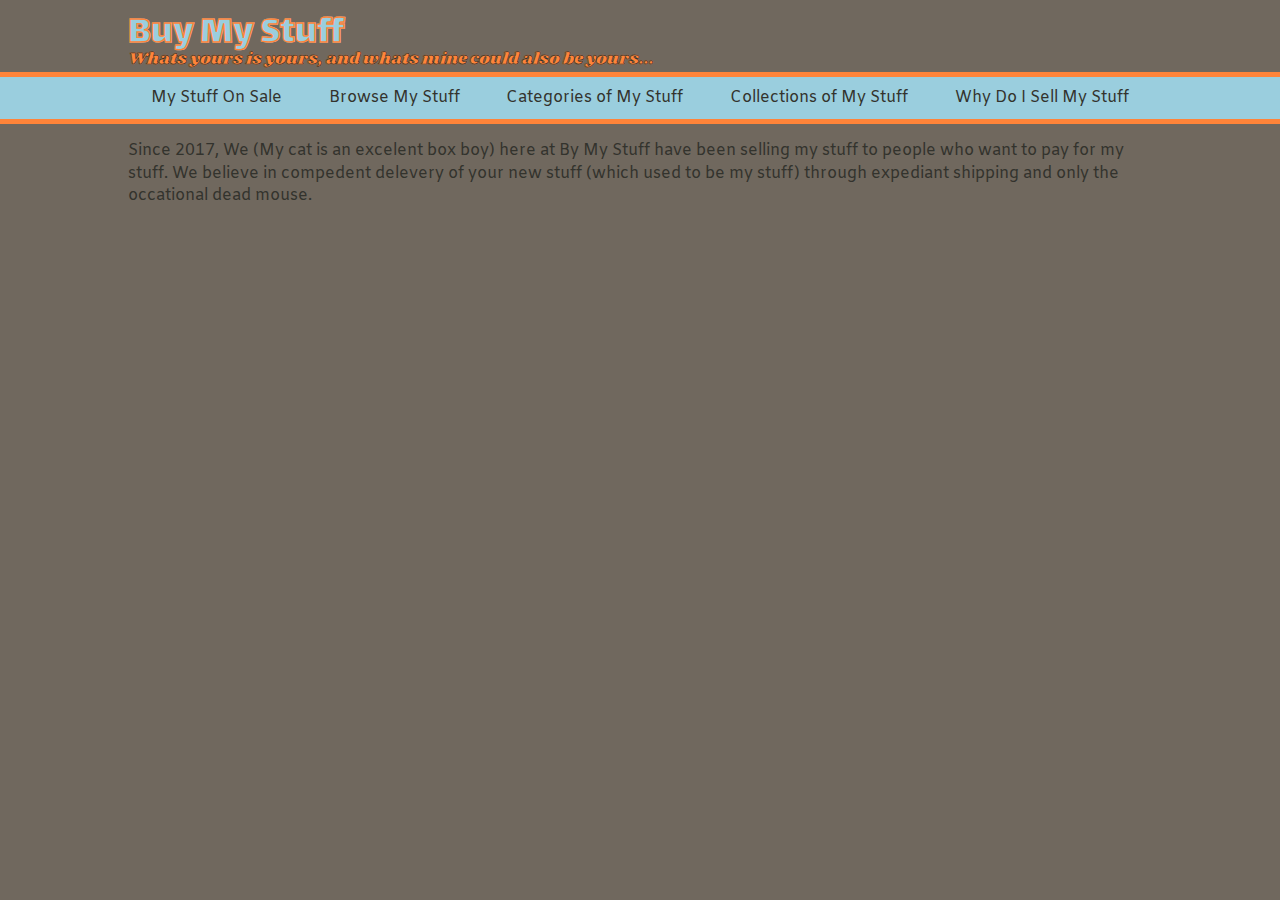
==== index.html @ edc21d62 "working on the color scheme of the page" ====
<!doctype html>
<html class="no-js" lang="">
    <head>
        <meta charset="utf-8">
        <meta http-equiv="x-ua-compatible" content="ie=edge">
        <title>ByMyStuff</title>
        <meta name="description" content="Customerized discription of what this site is about, this is the first run.">
        <meta name="viewport" content="width=device-width, initial-scale=1">

        <link rel="apple-touch-icon" href="apple-touch-icon.png">
        <link rel="shortcut icon" href="favicon.ico" type="image/x-icon">

        <link rel="stylesheet" href="css/normalize.css">
        <link rel="stylesheet" href="css/main.css">
        <script src="js/vendor/modernizr-2.8.3.min.js"></script>
        <link href="https://fonts.googleapis.com/css?family=Amiko|Lalezar|Shrikhand" rel="stylesheet">
    </head>
    <body>
        <!--[if lte IE 9]>
            <p class="browserupgrade">You are using an <strong>outdated</strong> browser. Please <a href="http://browsehappy.com/">upgrade your browser</a> to improve your experience and security.</p>
        <![endif]-->

        <!-- Add your site or application content here -->
        <header>
          <h1><a href="#" >Buy My Stuff</a></h1>
          <h2>Whats yours is yours, and whats mine could also be yours...</h2>
        </header>
        <nav>
          <ul class="primenavbar">
            <li><a href="#">My Stuff On Sale</a></li>
            <li><a href="#">Browse My Stuff</a></li>
            <li><a href="#">Categories of My Stuff</a></li>
            <li><a href="#">Collections of My Stuff</a></li>
            <li><a href="#">Why Do I Sell My Stuff</a></li>
          </ul>
        </nav>
        <section>
          <!-- <h2>Whats yours is yours, and whats mine could also be yours...</h2> -->
          <p> Since 2017, We (My cat is an excelent box boy) here at By My Stuff have been selling my stuff to people who want to pay for my stuff. We believe in compedent delevery of your new stuff (which used to be my stuff) through expediant shipping and only the occational dead mouse.
          </p>
        </section>





        <script src="https://code.jquery.com/jquery-3.1.1.min.js" integrity="sha256-hVVnYaiADRTO2PzUGmuLJr8BLUSjGIZsDYGmIJLv2b8=" crossorigin="anonymous"></script>
        <script>window.jQuery || document.write('<script src="js/vendor/jquery-3.1.1.min.js"><\/script>')</script>
        <script src="js/plugins.js"></script>
        <script src="js/main.js"></script>

        <!-- Google Analytics: change UA-XXXXX-Y to be your site's ID. -->
        <script>
            window.ga=function(){ga.q.push(arguments)};ga.q=[];ga.l=+new Date;
            ga('create','UA-XXXXX-Y','auto');ga('send','pageview')
        </script>
        <script src="https://www.google-analytics.com/analytics.js" async defer></script>
    </body>
</html>
---- css/main.css ----
/*! normalize.css v5.0.0 | MIT License | github.com/necolas/normalize.css */
/**
 * 1. Change the default font family in all browsers (opinionated).
 * 2. Correct the line height in all browsers.
 * 3. Prevent adjustments of font size after orientation changes in
 *    IE on Windows Phone and in iOS.
 */
/* Document
   ========================================================================== */
html {
  font-family: sans-serif;
  /* 1 */
  line-height: 1.15;
  /* 2 */
  -ms-text-size-adjust: 100%;
  /* 3 */
  -webkit-text-size-adjust: 100%;
  /* 3 */
}

/* Sections
   ========================================================================== */
/**
 * Remove the margin in all browsers (opinionated).
 */
body {
  margin: 0;
}

/**
 * Add the correct display in IE 9-.
 */
article,
aside,
footer,
header,
nav,
section {
  display: block;
}

/**
 * Correct the font size and margin on `h1` elements within `section` and
 * `article` contexts in Chrome, Firefox, and Safari.
 */
h1 {
  font-size: 2em;
  margin: 0.67em 0;
}

/* Grouping content
   ========================================================================== */
/**
 * Add the correct display in IE 9-.
 * 1. Add the correct display in IE.
 */
figcaption,
figure,
main {
  /* 1 */
  display: block;
}

/**
 * Add the correct margin in IE 8.
 */
figure {
  margin: 1em 40px;
}

/**
 * 1. Add the correct box sizing in Firefox.
 * 2. Show the overflow in Edge and IE.
 */
hr {
  box-sizing: content-box;
  /* 1 */
  height: 0;
  /* 1 */
  overflow: visible;
  /* 2 */
}

/**
 * 1. Correct the inheritance and scaling of font size in all browsers.
 * 2. Correct the odd `em` font sizing in all browsers.
 */
pre {
  font-family: monospace, monospace;
  /* 1 */
  font-size: 1em;
  /* 2 */
}

/* Text-level semantics
   ========================================================================== */
/**
 * 1. Remove the gray background on active links in IE 10.
 * 2. Remove gaps in links underline in iOS 8+ and Safari 8+.
 */
a {
  background-color: transparent;
  /* 1 */
  -webkit-text-decoration-skip: objects;
  /* 2 */
}

/**
 * Remove the outline on focused links when they are also active or hovered
 * in all browsers (opinionated).
 */
a:active,
a:hover {
  outline-width: 0;
}

/**
 * 1. Remove the bottom border in Firefox 39-.
 * 2. Add the correct text decoration in Chrome, Edge, IE, Opera, and Safari.
 */
abbr[title] {
  border-bottom: none;
  /* 1 */
  text-decoration: underline;
  /* 2 */
  text-decoration: underline dotted;
  /* 2 */
}

/**
 * Prevent the duplicate application of `bolder` by the next rule in Safari 6.
 */
b,
strong {
  font-weight: inherit;
}

/**
 * Add the correct font weight in Chrome, Edge, and Safari.
 */
b,
strong {
  font-weight: bolder;
}

/**
 * 1. Correct the inheritance and scaling of font size in all browsers.
 * 2. Correct the odd `em` font sizing in all browsers.
 */
code,
kbd,
samp {
  font-family: monospace, monospace;
  /* 1 */
  font-size: 1em;
  /* 2 */
}

/**
 * Add the correct font style in Android 4.3-.
 */
dfn {
  font-style: italic;
}

/**
 * Add the correct background and color in IE 9-.
 */
mark {
  background-color: #ff0;
  color: #000;
}

/**
 * Add the correct font size in all browsers.
 */
small {
  font-size: 80%;
}

/**
 * Prevent `sub` and `sup` elements from affecting the line height in
 * all browsers.
 */
sub,
sup {
  font-size: 75%;
  line-height: 0;
  position: relative;
  vertical-align: baseline;
}

sub {
  bottom: -0.25em;
}

sup {
  top: -0.5em;
}

/* Embedded content
   ========================================================================== */
/**
 * Add the correct display in IE 9-.
 */
audio,
video {
  display: inline-block;
}

/**
 * Add the correct display in iOS 4-7.
 */
audio:not([controls]) {
  display: none;
  height: 0;
}

/**
 * Remove the border on images inside links in IE 10-.
 */
img {
  border-style: none;
}

/**
 * Hide the overflow in IE.
 */
svg:not(:root) {
  overflow: hidden;
}

/* Forms
   ========================================================================== */
/**
 * 1. Change the font styles in all browsers (opinionated).
 * 2. Remove the margin in Firefox and Safari.
 */
button,
input,
optgroup,
select,
textarea {
  font-family: sans-serif;
  /* 1 */
  font-size: 100%;
  /* 1 */
  line-height: 1.15;
  /* 1 */
  margin: 0;
  /* 2 */
}

/**
 * Show the overflow in IE.
 * 1. Show the overflow in Edge.
 */
button,
input {
  /* 1 */
  overflow: visible;
}

/**
 * Remove the inheritance of text transform in Edge, Firefox, and IE.
 * 1. Remove the inheritance of text transform in Firefox.
 */
button,
select {
  /* 1 */
  text-transform: none;
}

/**
 * 1. Prevent a WebKit bug where (2) destroys native `audio` and `video`
 *    controls in Android 4.
 * 2. Correct the inability to style clickable types in iOS and Safari.
 */
button,
html [type="button"],
[type="reset"],
[type="submit"] {
  -webkit-appearance: button;
  /* 2 */
}

/**
 * Remove the inner border and padding in Firefox.
 */
button::-moz-focus-inner,
[type="button"]::-moz-focus-inner,
[type="reset"]::-moz-focus-inner,
[type="submit"]::-moz-focus-inner {
  border-style: none;
  padding: 0;
}

/**
 * Restore the focus styles unset by the previous rule.
 */
button:-moz-focusring,
[type="button"]:-moz-focusring,
[type="reset"]:-moz-focusring,
[type="submit"]:-moz-focusring {
  outline: 1px dotted ButtonText;
}

/**
 * Change the border, margin, and padding in all browsers (opinionated).
 */
fieldset {
  border: 1px solid #c0c0c0;
  margin: 0 2px;
  padding: 0.35em 0.625em 0.75em;
}

/**
 * 1. Correct the text wrapping in Edge and IE.
 * 2. Correct the color inheritance from `fieldset` elements in IE.
 * 3. Remove the padding so developers are not caught out when they zero out
 *    `fieldset` elements in all browsers.
 */
legend {
  box-sizing: border-box;
  /* 1 */
  color: inherit;
  /* 2 */
  display: table;
  /* 1 */
  max-width: 100%;
  /* 1 */
  padding: 0;
  /* 3 */
  white-space: normal;
  /* 1 */
}

/**
 * 1. Add the correct display in IE 9-.
 * 2. Add the correct vertical alignment in Chrome, Firefox, and Opera.
 */
progress {
  display: inline-block;
  /* 1 */
  vertical-align: baseline;
  /* 2 */
}

/**
 * Remove the default vertical scrollbar in IE.
 */
textarea {
  overflow: auto;
}

/**
 * 1. Add the correct box sizing in IE 10-.
 * 2. Remove the padding in IE 10-.
 */
[type="checkbox"],
[type="radio"] {
  box-sizing: border-box;
  /* 1 */
  padding: 0;
  /* 2 */
}

/**
 * Correct the cursor style of increment and decrement buttons in Chrome.
 */
[type="number"]::-webkit-inner-spin-button,
[type="number"]::-webkit-outer-spin-button {
  height: auto;
}

/**
 * 1. Correct the odd appearance in Chrome and Safari.
 * 2. Correct the outline style in Safari.
 */
[type="search"] {
  -webkit-appearance: textfield;
  /* 1 */
  outline-offset: -2px;
  /* 2 */
}

/**
 * Remove the inner padding and cancel buttons in Chrome and Safari on macOS.
 */
[type="search"]::-webkit-search-cancel-button,
[type="search"]::-webkit-search-decoration {
  -webkit-appearance: none;
}

/**
 * 1. Correct the inability to style clickable types in iOS and Safari.
 * 2. Change font properties to `inherit` in Safari.
 */
::-webkit-file-upload-button {
  -webkit-appearance: button;
  /* 1 */
  font: inherit;
  /* 2 */
}

/* Interactive
   ========================================================================== */
/*
 * Add the correct display in IE 9-.
 * 1. Add the correct display in Edge, IE, and Firefox.
 */
details,
menu {
  display: block;
}

/*
 * Add the correct display in all browsers.
 */
summary {
  display: list-item;
}

/* Scripting
   ========================================================================== */
/**
 * Add the correct display in IE 9-.
 */
canvas {
  display: inline-block;
}

/**
 * Add the correct display in IE.
 */
template {
  display: none;
}

/* Hidden
   ========================================================================== */
/**
 * Add the correct display in IE 10-.
 */
[hidden] {
  display: none;
}

/*! HTML5 Boilerplate v5.3.0 | MIT License | https://html5boilerplate.com/ */
/*
 * What follows is the result of much research on cross-browser styling.
 * Credit left inline and big thanks to Nicolas Gallagher, Jonathan Neal,
 * Kroc Camen, and the H5BP dev community and team.
 */
/* ==========================================================================
   Base styles: opinionated defaults
   ========================================================================== */
html {
  color: #222;
  font-size: 1em;
  line-height: 1.4;
}

/*
 * Remove text-shadow in selection highlight:
 * https://twitter.com/miketaylr/status/12228805301
 *
 * These selection rule sets have to be separate.
 * Customize the background color to match your design.
 */
::-moz-selection {
  background: #b3d4fc;
  text-shadow: none;
}

::selection {
  background: #b3d4fc;
  text-shadow: none;
}

/*
 * A better looking default horizontal rule
 */
hr {
  display: block;
  height: 1px;
  border: 0;
  border-top: 1px solid #ccc;
  margin: 1em 0;
  padding: 0;
}

/*
 * Remove the gap between audio, canvas, iframes,
 * images, videos and the bottom of their containers:
 * https://github.com/h5bp/html5-boilerplate/issues/440
 */
audio,
canvas,
iframe,
img,
svg,
video {
  vertical-align: middle;
}

/*
 * Remove default fieldset styles.
 */
fieldset {
  border: 0;
  margin: 0;
  padding: 0;
}

/*
 * Allow only vertical resizing of textareas.
 */
textarea {
  resize: vertical;
}

/* ==========================================================================
   Browser Upgrade Prompt
   ========================================================================== */
.browserupgrade {
  margin: 0.2em 0;
  background: #ccc;
  color: #000;
  padding: 0.2em 0;
}

body {
  background-color: #70685e;
  color: #33332d;
}

section {
  margin-left: 10%;
  width: 80%;
}

body {
  font-family: "Amiko", sans-serif;
}

a {
  text-decoration: none;
  color: #33332d;
}

ul li {
  list-style: none;
  padding: 5px;
}

.primenavbar {
  display: inline-flex;
  justify-content: space-around;
  padding: 5px;
  width: 80%;
  background-color: #9acede;
  padding-left: 10%;
  padding-right: 10%;
  margin-top: 5px;
  margin-bottom: 5px;
}

nav {
  background-color: #ff8439;
}

h1 {
  font-family: "Lalezar", cursive;
  margin: 0;
  margin-top: 7px;
  font-size: 2.5em;
}

h1 a {
  color: #9acede;
  -webkit-text-fill-color: #9acede;
  -webkit-text-stroke-width: .15px;
  -webkit-text-stroke-color: #ff8439;
}

header {
  margin-left: 10%;
  color: #9acede;
  height: 65px;
}

h2 {
  font-family: "Shrikhand", cursive;
  font-size: 1.05em;
  color: #ff6100;
  -webkit-text-fill-color: #ff8439;
  -webkit-text-stroke-width: .05px;
  -webkit-text-stroke-color: #33332d;
  margin: 0;
  position: relative;
  bottom: 15px;
}

/*
 * Hide visually and from screen readers
 */
.hidden {
  display: none !important;
}

/*
 * Hide only visually, but have it available for screen readers:
 * https://snook.ca/archives/html_and_css/hiding-content-for-accessibility
 *
 * 1. For long content, line feeds are not interpreted as spaces and small width
 *    causes content to wrap 1 word per line:
 *    https://medium.com/@jessebeach/beware-smushed-off-screen-accessible-text-5952a4c2cbfe
 */
.visuallyhidden {
  border: 0;
  clip: rect(0 0 0 0);
  height: 1px;
  margin: -1px;
  overflow: hidden;
  padding: 0;
  position: absolute;
  width: 1px;
  white-space: nowrap;
  /* 1 */
}

/*
 * Extends the .visuallyhidden class to allow the element
 * to be focusable when navigated to via the keyboard:
 * https://www.drupal.org/node/897638
 */
.visuallyhidden.focusable:active,
.visuallyhidden.focusable:focus {
  clip: auto;
  height: auto;
  margin: 0;
  overflow: visible;
  position: static;
  width: auto;
  white-space: inherit;
}

/*
 * Hide visually and from screen readers, but maintain layout
 */
.invisible {
  visibility: hidden;
}

/*
 * Clearfix: contain floats
 *
 * For modern browsers
 * 1. The space content is one way to avoid an Opera bug when the
 *    `contenteditable` attribute is included anywhere else in the document.
 *    Otherwise it causes space to appear at the top and bottom of elements
 *    that receive the `clearfix` class.
 * 2. The use of `table` rather than `block` is only necessary if using
 *    `:before` to contain the top-margins of child elements.
 */
.clearfix:before,
.clearfix:after {
  content: " ";
  /* 1 */
  display: table;
  /* 2 */
}

.clearfix:after {
  clear: both;
}

/* ==========================================================================
   EXAMPLE Media Queries for Responsive Design.
   These examples override the primary ('mobile first') styles.
   Modify as content requires.
   ========================================================================== */
@media only screen and (min-width: 35em) {
  /* Style adjustments for viewports that meet the condition */
}
@media print, (-webkit-min-device-pixel-ratio: 1.25), (min-resolution: 1.25dppx), (min-resolution: 120dpi) {
  /* Style adjustments for high resolution devices */
}
/* ==========================================================================
   Print styles.
   Inlined to avoid the additional HTTP request:
   http://www.phpied.com/delay-loading-your-print-css/
   ========================================================================== */
@media print {
  *,
  *:before,
  *:after,
  p:first-letter,
  div:first-letter,
  blockquote:first-letter,
  li:first-letter,
  p:first-line,
  div:first-line,
  blockquote:first-line,
  li:first-line {
    background: transparent !important;
    color: #000 !important;
    /* Black prints faster:
       http://www.sanbeiji.com/archives/953 */
    box-shadow: none !important;
    text-shadow: none !important;
  }

  a,
  a:visited {
    text-decoration: underline;
  }

  a[href]:after {
    content: " (" attr(href) ")";
  }

  abbr[title]:after {
    content: " (" attr(title) ")";
  }

  /*
   * Don't show links that are fragment identifiers,
   * or use the `javascript:` pseudo protocol
   */
  a[href^="#"]:after,
  a[href^="javascript:"]:after {
    content: "";
  }

  pre {
    white-space: pre-wrap !important;
  }

  pre,
  blockquote {
    border: 1px solid #999;
    page-break-inside: avoid;
  }

  /*
   * Printing Tables:
   * http://css-discuss.incutio.com/wiki/Printing_Tables
   */
  thead {
    display: table-header-group;
  }

  tr,
  img {
    page-break-inside: avoid;
  }

  p,
  h2,
  h3 {
    orphans: 3;
    widows: 3;
  }

  h2,
  h3 {
    page-break-after: avoid;
  }
}
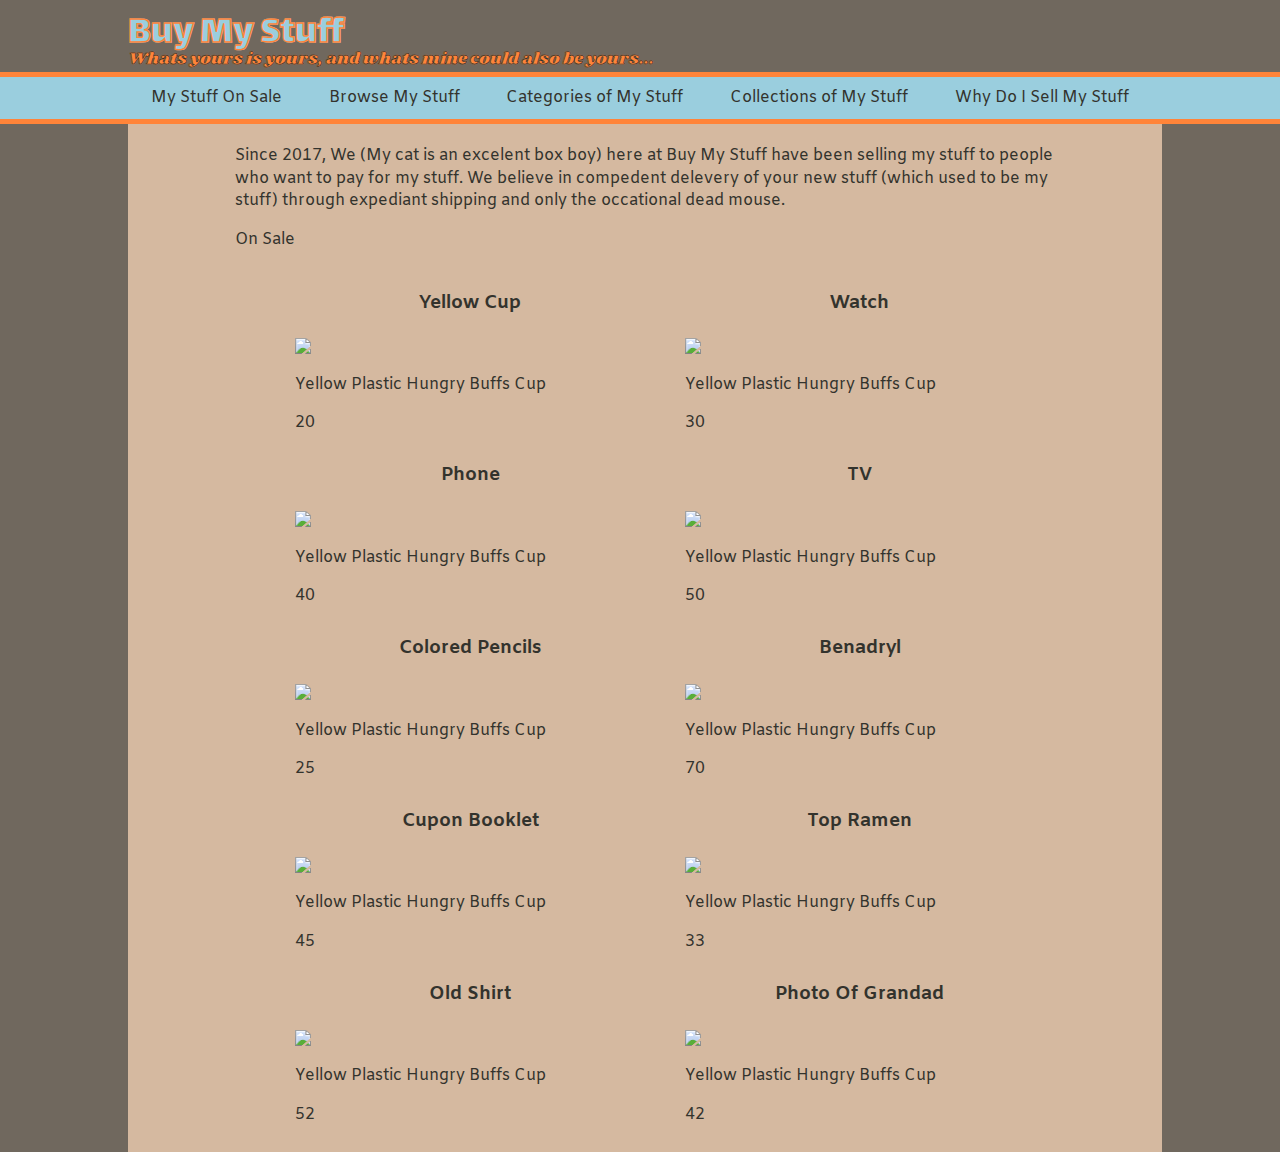
==== commit fdfc79c0: "working on making main page java adaptable" ====
--- a/index.html
+++ b/index.html
@@ -14,13 +14,16 @@
         <link rel="stylesheet" href="css/main.css">
         <script src="js/vendor/modernizr-2.8.3.min.js"></script>
         <link href="https://fonts.googleapis.com/css?family=Amiko|Lalezar|Shrikhand" rel="stylesheet">
+
     </head>
     <body>
+              <script type="text/javascript" src="js/main.js">  </script>
         <!--[if lte IE 9]>
             <p class="browserupgrade">You are using an <strong>outdated</strong> browser. Please <a href="http://browsehappy.com/">upgrade your browser</a> to improve your experience and security.</p>
         <![endif]-->
 
         <!-- Add your site or application content here -->
+
         <header>
           <h1><a href="#" >Buy My Stuff</a></h1>
           <h2>Whats yours is yours, and whats mine could also be yours...</h2>
@@ -34,13 +37,65 @@
             <li><a href="#">Why Do I Sell My Stuff</a></li>
           </ul>
         </nav>
-        <section>
+        <main>
+        <section class="intro">
           <!-- <h2>Whats yours is yours, and whats mine could also be yours...</h2> -->
-          <p> Since 2017, We (My cat is an excelent box boy) here at By My Stuff have been selling my stuff to people who want to pay for my stuff. We believe in compedent delevery of your new stuff (which used to be my stuff) through expediant shipping and only the occational dead mouse.
+          <p> Since 2017, We (My cat is an excelent box boy) here at Buy My Stuff have been selling my stuff to people who want to pay for my stuff. We believe in compedent delevery of your new stuff (which used to be my stuff) through expediant shipping and only the occational dead mouse.
           </p>
+        </section>
+        <section class="storeitems">
+          <div class="listhead">
+            On Sale
+          </div>
+          <div>
+            <ul class="shoppinglist">
+              <li class="storeitem"><h3 id="title1"> 1</h3><img id="image1" src="http://fakeimg.pl/350x300/">
+              <p id="discription1">Yellow Plastic Hungry Buffs Cup </p>
+              <div id='price1'> </div>
+              </li>
+              <li class="storeitem"><h3 id="title2"> 2</h3><img id="image2" src="http://fakeimg.pl/350x300/">
+              <p id="discription2">Yellow Plastic Hungry Buffs Cup </p>
+              <div id='price2'> </div>
+              </li>
+              <li class="storeitem"><h3 id="title3"> 3</h3><img id="image3" src="http://fakeimg.pl/350x300/">
+              <p id="discription3">Yellow Plastic Hungry Buffs Cup </p>
+              <div id='price3'> </div>
+              </li>
+              <li class="storeitem"><h3 id="title4"> 4</h3><img id="image4" src="http://fakeimg.pl/350x300/">
+              <p id="discription4">Yellow Plastic Hungry Buffs Cup </p>
+              <div id='price4'> </div>
+              </li>
+              <li class="storeitem"><h3 id="title5"> 5</h3><img id="image5" src="http://fakeimg.pl/350x300/">
+              <p id="discription5">Yellow Plastic Hungry Buffs Cup </p>
+              <div id='price5'> </div>
+              </li>
+              <li class="storeitem"><h3 id="title6"> 6</h3><img id="image6" src="http://fakeimg.pl/350x300/">
+              <p id="discription6">Yellow Plastic Hungry Buffs Cup </p>
+              <div id='price6'> </div>
+              </li>
+              <li class="storeitem"><h3 id="title7"> 7</h3><img id="image7" src="http://fakeimg.pl/350x300/">
+              <p id="discription7">Yellow Plastic Hungry Buffs Cup </p>
+              <div id='price7'> </div>
+              </li>
+              <li class="storeitem"><h3 id="title8"> 8</h3><img id="image8" src="http://fakeimg.pl/350x300/">
+              <p id="discription8">Yellow Plastic Hungry Buffs Cup </p>
+              <div id='price8'> </div>
+              </li>
+              <li class="storeitem"><h3 id="title9"> 9</h3><img id="image9" src="http://fakeimg.pl/350x300/">
+              <p id="discription9">Yellow Plastic Hungry Buffs Cup </p>
+              <div id='price9'> </div>
+              </li>
+              <li class="storeitem"><h3 id="title10"> 10</h3><img id="image10" src="http://fakeimg.pl/350x300/">
+              <p id="discription10">Yellow Plastic Hungry Buffs Cup </p>
+              <div id='price10'> </div>
+              </li>
+            </ul>
+          </div>
         </section>
 
 
+
+        </main>
 
 
 
--- a/css/main.css
+++ b/css/main.css
@@ -542,6 +542,13 @@
 
 body {
   font-family: "Amiko", sans-serif;
+}
+
+main {
+  background-color: #d5b9a0;
+  width: 80%;
+  margin-left: 10%;
+  padding: 5px;
 }
 
 a {
@@ -602,6 +609,27 @@
   bottom: 15px;
 }
 
+.storeitem {
+  width: 350px;
+  margin-left: 5px;
+  margin-right: 5px;
+}
+
+.shoppinglist {
+  display: flex;
+  flex-flow: row wrap;
+  justify-content: space-around;
+}
+
+h3 {
+  text-align: center;
+}
+
+@media (max-width: 500px) {
+  .storeitem {
+    width: 150px;
+  }
+}
 /*
  * Hide visually and from screen readers
  */
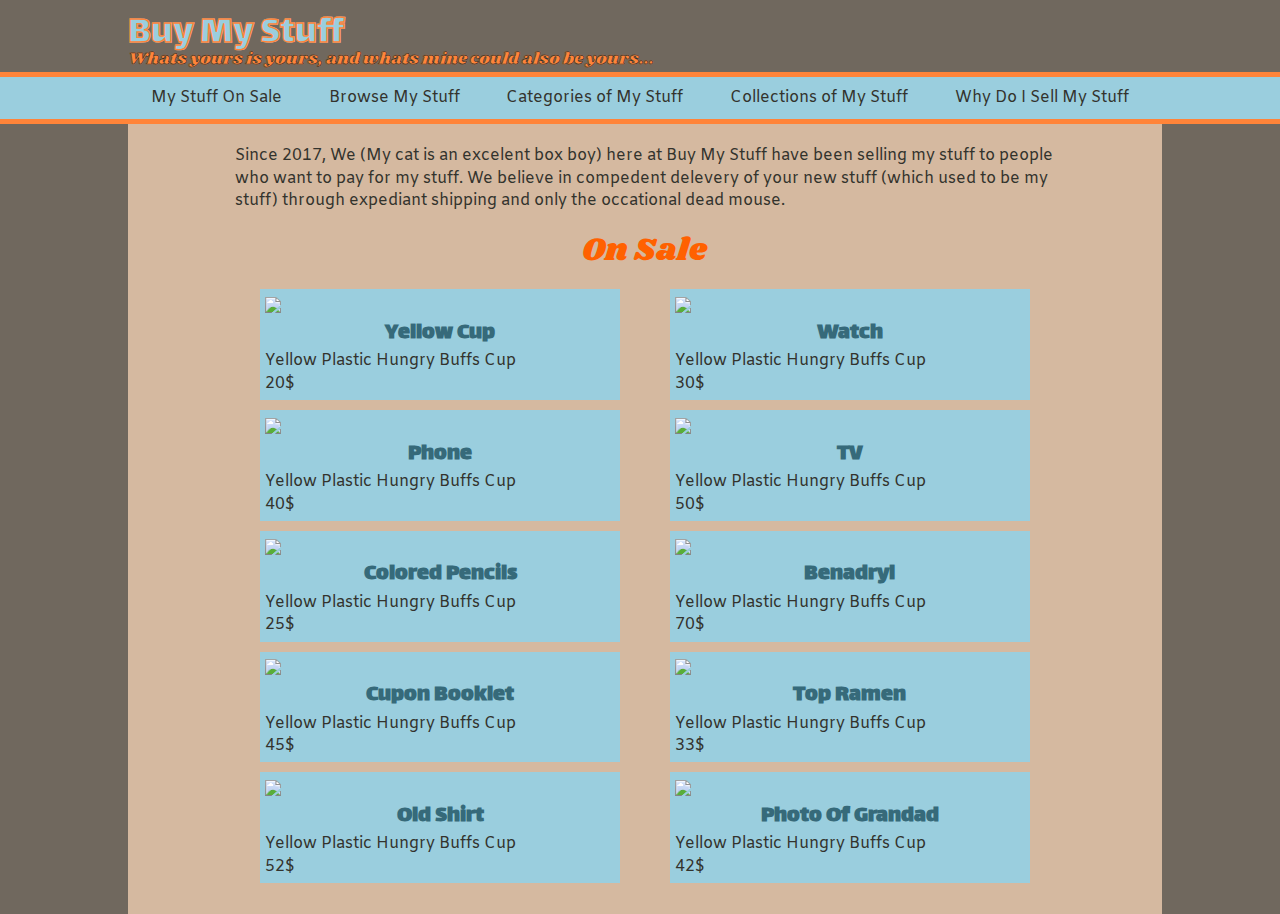
==== commit 2dd3ad52: "finished java object fetching main page" ====
--- a/index.html
+++ b/index.html
@@ -13,6 +13,7 @@
         <link rel="stylesheet" href="css/normalize.css">
         <link rel="stylesheet" href="css/main.css">
         <script src="js/vendor/modernizr-2.8.3.min.js"></script>
+        <script src="https://ajax.googleapis.com/ajax/libs/jquery/3.1.1/jquery.min.js"></script>
         <link href="https://fonts.googleapis.com/css?family=Amiko|Lalezar|Shrikhand" rel="stylesheet">
 
     </head>
@@ -49,45 +50,55 @@
           </div>
           <div>
             <ul class="shoppinglist">
-              <li class="storeitem"><h3 id="title1"> 1</h3><img id="image1" src="http://fakeimg.pl/350x300/">
-              <p id="discription1">Yellow Plastic Hungry Buffs Cup </p>
-              <div id='price1'> </div>
+              <li class="storeitem"><img class="item" id="image1" src="http://fakeimg.pl/350x300/">
+              <h3 id="title1"> 1</h3>
+              <p class="discription" id="discription1">Yellow Plastic Hungry Buffs Cup </p>
+              <div class="cost" id='price1'> </div>
               </li>
-              <li class="storeitem"><h3 id="title2"> 2</h3><img id="image2" src="http://fakeimg.pl/350x300/">
-              <p id="discription2">Yellow Plastic Hungry Buffs Cup </p>
-              <div id='price2'> </div>
+              <li class="storeitem"><img class="item" id="image2" src="http://fakeimg.pl/350x300/">
+              <h3 id="title2"> 2</h3>
+              <p class="discription" id="discription2">Yellow Plastic Hungry Buffs Cup </p>
+              <div class="cost" id='price2'> </div>
               </li>
-              <li class="storeitem"><h3 id="title3"> 3</h3><img id="image3" src="http://fakeimg.pl/350x300/">
-              <p id="discription3">Yellow Plastic Hungry Buffs Cup </p>
-              <div id='price3'> </div>
+              <li class="storeitem"><img class="item" id="image3" src="http://fakeimg.pl/350x300/">
+              <h3 id="title3"> 3</h3>
+              <p class="discription" id="discription3">Yellow Plastic Hungry Buffs Cup </p>
+              <div class="cost" id='price3'> </div>
               </li>
-              <li class="storeitem"><h3 id="title4"> 4</h3><img id="image4" src="http://fakeimg.pl/350x300/">
-              <p id="discription4">Yellow Plastic Hungry Buffs Cup </p>
-              <div id='price4'> </div>
+              <li class="storeitem"><img class="item" id="image4" src="http://fakeimg.pl/350x300/">
+              <h3 id="title4"> 4</h3>
+              <p class="discription" id="discription4">Yellow Plastic Hungry Buffs Cup </p>
+              <div class="cost" id='price4'> </div>
               </li>
-              <li class="storeitem"><h3 id="title5"> 5</h3><img id="image5" src="http://fakeimg.pl/350x300/">
-              <p id="discription5">Yellow Plastic Hungry Buffs Cup </p>
-              <div id='price5'> </div>
+              <li class="storeitem"><img class="item" id="image5" src="http://fakeimg.pl/350x300/">
+              <h3 id="title5"> 5</h3>
+              <p class="discription" id="discription5">Yellow Plastic Hungry Buffs Cup </p>
+              <div class="cost" id='price5'> </div>
               </li>
-              <li class="storeitem"><h3 id="title6"> 6</h3><img id="image6" src="http://fakeimg.pl/350x300/">
-              <p id="discription6">Yellow Plastic Hungry Buffs Cup </p>
-              <div id='price6'> </div>
+              <li class="storeitem"><img class="item" id="image6" src="http://fakeimg.pl/350x300/">
+              <h3 id="title6"> 6</h3>
+              <p class="discription" id="discription6">Yellow Plastic Hungry Buffs Cup </p>
+              <div class="cost" id='price6'> </div>
               </li>
-              <li class="storeitem"><h3 id="title7"> 7</h3><img id="image7" src="http://fakeimg.pl/350x300/">
-              <p id="discription7">Yellow Plastic Hungry Buffs Cup </p>
-              <div id='price7'> </div>
+              <li class="storeitem"><img class="item" id="image7" src="http://fakeimg.pl/350x300/">
+              <h3 id="title7"> 7</h3>
+              <p class="discription" id="discription7">Yellow Plastic Hungry Buffs Cup </p>
+              <div class="cost" id='price7'> </div>
               </li>
-              <li class="storeitem"><h3 id="title8"> 8</h3><img id="image8" src="http://fakeimg.pl/350x300/">
-              <p id="discription8">Yellow Plastic Hungry Buffs Cup </p>
-              <div id='price8'> </div>
+              <li class="storeitem"><img class="item" id="image8" src="http://fakeimg.pl/350x300/">
+              <h3 id="title8"> 8</h3>
+              <p class="discription" id="discription8">Yellow Plastic Hungry Buffs Cup </p>
+              <div class="cost" id='price8'> </div>
               </li>
-              <li class="storeitem"><h3 id="title9"> 9</h3><img id="image9" src="http://fakeimg.pl/350x300/">
-              <p id="discription9">Yellow Plastic Hungry Buffs Cup </p>
-              <div id='price9'> </div>
+              <li class="storeitem"><img class="item" id="image9" src="http://fakeimg.pl/350x300/">
+              <h3 id="title9"> 9</h3>
+              <p class="discription" id="discription9">Yellow Plastic Hungry Buffs Cup </p>
+              <div class="cost" id='price9'> </div>
               </li>
-              <li class="storeitem"><h3 id="title10"> 10</h3><img id="image10" src="http://fakeimg.pl/350x300/">
-              <p id="discription10">Yellow Plastic Hungry Buffs Cup </p>
-              <div id='price10'> </div>
+              <li class="storeitem"><img class="item" id="image10" src="http://fakeimg.pl/350x300/">
+              <h3 id="title10"> 10</h3>
+              <p class="discription" id="discription10">Yellow Plastic Hungry Buffs Cup </p>
+              <div class="cost" id='price10'> </div>
               </li>
             </ul>
           </div>
--- a/css/main.css
+++ b/css/main.css
@@ -613,21 +613,62 @@
   width: 350px;
   margin-left: 5px;
   margin-right: 5px;
+  background-color: #9acede;
+  padding: 5px;
+  margin-bottom: 10px;
 }
 
 .shoppinglist {
   display: flex;
   flex-flow: row wrap;
   justify-content: space-around;
+  padding-left: 0;
+}
+
+.listhead {
+  font-family: "Shrikhand", cursive;
+  text-align: center;
+  font-size: 2em;
+  color: #ff6100;
 }
 
 h3 {
   text-align: center;
-}
-
-@media (max-width: 500px) {
+  font-family: "Lalezar", cursive;
+  color: #366a7a;
+  margin: 0;
+  padding: 0;
+  font-size: 1.5em;
+}
+
+.discription {
+  margin: 0;
+  padding: 0;
+}
+
+.cost {
+  margin: 0;
+  padding: 0;
+}
+
+@media (max-width: 600px) {
   .storeitem {
     width: 150px;
+  }
+
+  .shoppinglist {
+    margin-left: 0;
+    padding-left: 0;
+  }
+}
+@media (min-width: 1700px) {
+  .storeitem {
+    width: 450px;
+  }
+
+  .shoppinglist {
+    margin-left: 0;
+    padding-left: 0;
   }
 }
 /*
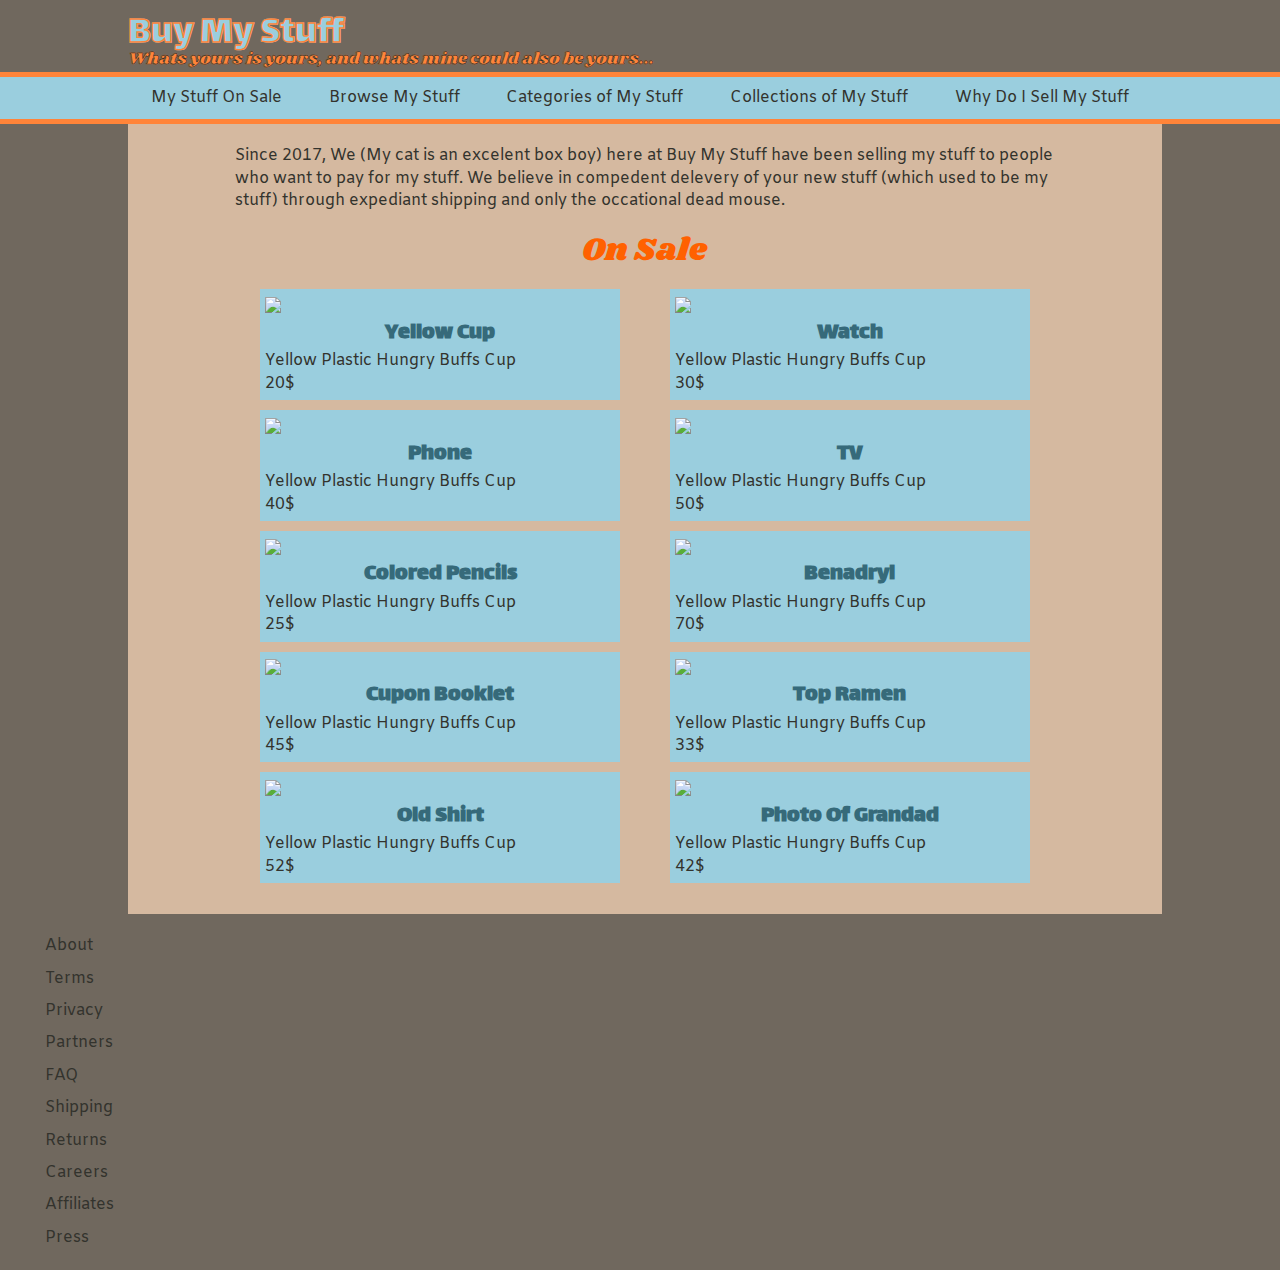
==== commit 54c61a44: "stuff broke again" ====
--- a/index.html
+++ b/index.html
@@ -108,6 +108,26 @@
 
         </main>
 
+        <footer>
+          <div class="logos">
+          <i class="fa-facebook"></i>
+          </div>
+            <ul class="bottomlinks">
+              <li class="endlink"><a href="#">About</a></li>
+              <li class="endlink"><a href="#">Terms</a></li>
+              <li class="endlink"><a href="#">Privacy</a></li>
+              <li class="endlink"><a href="#">Partners</a></li>
+              <li class="endlink"><a href="#">FAQ</a></li>
+              <li class="endlink"><a href="#">Shipping</a></li>
+              <li class="endlink"><a href="#">Returns</a></li>
+              <li class="endlink"><a href="#">Careers</a></li>
+              <li class="endlink"><a href="#">Affiliates</a></li>
+              <li class="endlink"><a href="#">Press</a></li>
+            </ul>
+          <div class="copyright">
+
+          </div>
+        </footer>
 
 
         <script src="https://code.jquery.com/jquery-3.1.1.min.js" integrity="sha256-hVVnYaiADRTO2PzUGmuLJr8BLUSjGIZsDYGmIJLv2b8=" crossorigin="anonymous"></script>
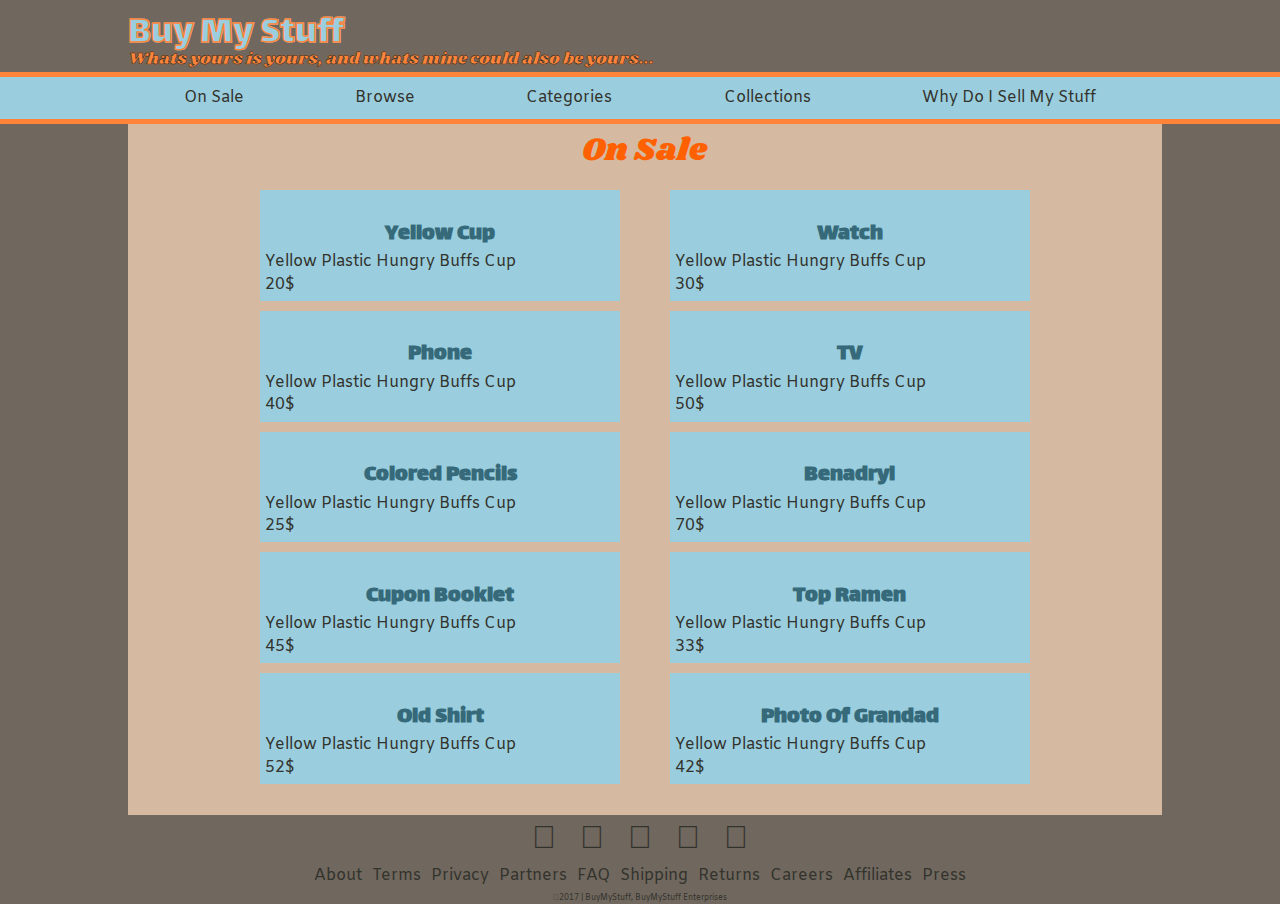
==== commit 0d7dca2d: "finished first page responsivity" ====
--- a/index.html
+++ b/index.html
@@ -18,7 +18,7 @@
 
     </head>
     <body>
-              <script type="text/javascript" src="js/main.js">  </script>
+
         <!--[if lte IE 9]>
             <p class="browserupgrade">You are using an <strong>outdated</strong> browser. Please <a href="http://browsehappy.com/">upgrade your browser</a> to improve your experience and security.</p>
         <![endif]-->
@@ -31,19 +31,15 @@
         </header>
         <nav>
           <ul class="primenavbar">
-            <li><a href="#">My Stuff On Sale</a></li>
-            <li><a href="#">Browse My Stuff</a></li>
-            <li><a href="#">Categories of My Stuff</a></li>
-            <li><a href="#">Collections of My Stuff</a></li>
+            <li><a href="#">On Sale</a></li>
+            <li><a href="#">Browse</a></li>
+            <li><a href="#">Categories</a></li>
+            <li><a href="#">Collections</a></li>
             <li><a href="#">Why Do I Sell My Stuff</a></li>
           </ul>
         </nav>
         <main>
-        <section class="intro">
-          <!-- <h2>Whats yours is yours, and whats mine could also be yours...</h2> -->
-          <p> Since 2017, We (My cat is an excelent box boy) here at Buy My Stuff have been selling my stuff to people who want to pay for my stuff. We believe in compedent delevery of your new stuff (which used to be my stuff) through expediant shipping and only the occational dead mouse.
-          </p>
-        </section>
+
         <section class="storeitems">
           <div class="listhead">
             On Sale
@@ -110,7 +106,11 @@
 
         <footer>
           <div class="logos">
-          <i class="fa-facebook"></i>
+          <a href="#"><i class="fa-facebook-square"></i></a>
+        <a href="#"><i class="fa-twitter-square"></i></a>
+          <a href="#"><i class="fa-instagram"></i></a>
+          <a href="#"><i class="fa-pinterest-square"></i></a>
+          <a href="#"><i class="fa-cc-paypal"></i></a>
           </div>
             <ul class="bottomlinks">
               <li class="endlink"><a href="#">About</a></li>
@@ -125,7 +125,7 @@
               <li class="endlink"><a href="#">Press</a></li>
             </ul>
           <div class="copyright">
-
+            <i class="fa-copyright"></i>2017 | BuyMyStuff, BuyMyStuff Enterprises
           </div>
         </footer>
 
@@ -141,5 +141,7 @@
             ga('create','UA-XXXXX-Y','auto');ga('send','pageview')
         </script>
         <script src="https://www.google-analytics.com/analytics.js" async defer></script>
+        <script type="text/javascript" src="js/main.js">  </script>
     </body>
+
 </html>
--- a/css/main.css
+++ b/css/main.css
@@ -1,3 +1,3045 @@
+@charset "UTF-8";
+/*!
+ *  Font Awesome 4.7.0 by @davegandy - http://fontawesome.io - @fontawesome
+ *  License - http://fontawesome.io/license (Font: SIL OFL 1.1, CSS: MIT License)
+ */
+/* FONT PATH
+ * -------------------------- */
+@font-face {
+  font-family: 'FontAwesome';
+  src: url("../fonts/fontawesome-webfont.eot?v=4.7.0");
+  src: url("../fonts/fontawesome-webfont.eot?#iefix&v=4.7.0") format("embedded-opentype"), url("../fonts/fontawesome-webfont.woff2?v=4.7.0") format("woff2"), url("../fonts/fontawesome-webfont.woff?v=4.7.0") format("woff"), url("../fonts/fontawesome-webfont.ttf?v=4.7.0") format("truetype"), url("../fonts/fontawesome-webfont.svg?v=4.7.0#fontawesomeregular") format("svg");
+  font-weight: normal;
+  font-style: normal;
+}
+.fa {
+  display: inline-block;
+  font: normal normal normal 14px/1 FontAwesome;
+  font-size: inherit;
+  text-rendering: auto;
+  -webkit-font-smoothing: antialiased;
+  -moz-osx-font-smoothing: grayscale;
+}
+
+/* makes the font 33% larger relative to the icon container */
+.fa-lg {
+  font-size: 1.33333em;
+  line-height: 0.75em;
+  vertical-align: -15%;
+}
+
+.fa-2x {
+  font-size: 2em;
+}
+
+.fa-3x {
+  font-size: 3em;
+}
+
+.fa-4x {
+  font-size: 4em;
+}
+
+.fa-5x {
+  font-size: 5em;
+}
+
+.fa-fw {
+  width: 1.28571em;
+  text-align: center;
+}
+
+.fa-ul {
+  padding-left: 0;
+  margin-left: 2.14286em;
+  list-style-type: none;
+}
+.fa-ul > li {
+  position: relative;
+}
+
+.fa-li {
+  position: absolute;
+  left: -2.14286em;
+  width: 2.14286em;
+  top: 0.14286em;
+  text-align: center;
+}
+.fa-li.fa-lg {
+  left: -1.85714em;
+}
+
+.fa-border {
+  padding: .2em .25em .15em;
+  border: solid 0.08em #eee;
+  border-radius: .1em;
+}
+
+.fa-pull-left {
+  float: left;
+}
+
+.fa-pull-right {
+  float: right;
+}
+
+.fa.fa-pull-left {
+  margin-right: .3em;
+}
+.fa.fa-pull-right {
+  margin-left: .3em;
+}
+
+/* Deprecated as of 4.4.0 */
+.pull-right {
+  float: right;
+}
+
+.pull-left {
+  float: left;
+}
+
+.fa.pull-left {
+  margin-right: .3em;
+}
+.fa.pull-right {
+  margin-left: .3em;
+}
+
+.fa-spin {
+  -webkit-animation: fa-spin 2s infinite linear;
+  animation: fa-spin 2s infinite linear;
+}
+
+.fa-pulse {
+  -webkit-animation: fa-spin 1s infinite steps(8);
+  animation: fa-spin 1s infinite steps(8);
+}
+
+@-webkit-keyframes fa-spin {
+  0% {
+    -webkit-transform: rotate(0deg);
+    transform: rotate(0deg);
+  }
+  100% {
+    -webkit-transform: rotate(359deg);
+    transform: rotate(359deg);
+  }
+}
+@keyframes fa-spin {
+  0% {
+    -webkit-transform: rotate(0deg);
+    transform: rotate(0deg);
+  }
+  100% {
+    -webkit-transform: rotate(359deg);
+    transform: rotate(359deg);
+  }
+}
+.fa-rotate-90 {
+  -ms-filter: "progid:DXImageTransform.Microsoft.BasicImage(rotation=1)";
+  -webkit-transform: rotate(90deg);
+  -ms-transform: rotate(90deg);
+  transform: rotate(90deg);
+}
+
+.fa-rotate-180 {
+  -ms-filter: "progid:DXImageTransform.Microsoft.BasicImage(rotation=2)";
+  -webkit-transform: rotate(180deg);
+  -ms-transform: rotate(180deg);
+  transform: rotate(180deg);
+}
+
+.fa-rotate-270 {
+  -ms-filter: "progid:DXImageTransform.Microsoft.BasicImage(rotation=3)";
+  -webkit-transform: rotate(270deg);
+  -ms-transform: rotate(270deg);
+  transform: rotate(270deg);
+}
+
+.fa-flip-horizontal {
+  -ms-filter: "progid:DXImageTransform.Microsoft.BasicImage(rotation=0, mirror=1)";
+  -webkit-transform: scale(-1, 1);
+  -ms-transform: scale(-1, 1);
+  transform: scale(-1, 1);
+}
+
+.fa-flip-vertical {
+  -ms-filter: "progid:DXImageTransform.Microsoft.BasicImage(rotation=2, mirror=1)";
+  -webkit-transform: scale(1, -1);
+  -ms-transform: scale(1, -1);
+  transform: scale(1, -1);
+}
+
+:root .fa-rotate-90,
+:root .fa-rotate-180,
+:root .fa-rotate-270,
+:root .fa-flip-horizontal,
+:root .fa-flip-vertical {
+  filter: none;
+}
+
+.fa-stack {
+  position: relative;
+  display: inline-block;
+  width: 2em;
+  height: 2em;
+  line-height: 2em;
+  vertical-align: middle;
+}
+
+.fa-stack-1x, .fa-stack-2x {
+  position: absolute;
+  left: 0;
+  width: 100%;
+  text-align: center;
+}
+
+.fa-stack-1x {
+  line-height: inherit;
+}
+
+.fa-stack-2x {
+  font-size: 2em;
+}
+
+.fa-inverse {
+  color: #fff;
+}
+
+/* Font Awesome uses the Unicode Private Use Area (PUA) to ensure screen
+   readers do not read off random characters that represent icons */
+.fa-glass:before {
+  content: "";
+}
+
+.fa-music:before {
+  content: "";
+}
+
+.fa-search:before {
+  content: "";
+}
+
+.fa-envelope-o:before {
+  content: "";
+}
+
+.fa-heart:before {
+  content: "";
+}
+
+.fa-star:before {
+  content: "";
+}
+
+.fa-star-o:before {
+  content: "";
+}
+
+.fa-user:before {
+  content: "";
+}
+
+.fa-film:before {
+  content: "";
+}
+
+.fa-th-large:before {
+  content: "";
+}
+
+.fa-th:before {
+  content: "";
+}
+
+.fa-th-list:before {
+  content: "";
+}
+
+.fa-check:before {
+  content: "";
+}
+
+.fa-remove:before,
+.fa-close:before,
+.fa-times:before {
+  content: "";
+}
+
+.fa-search-plus:before {
+  content: "";
+}
+
+.fa-search-minus:before {
+  content: "";
+}
+
+.fa-power-off:before {
+  content: "";
+}
+
+.fa-signal:before {
+  content: "";
+}
+
+.fa-gear:before,
+.fa-cog:before {
+  content: "";
+}
+
+.fa-trash-o:before {
+  content: "";
+}
+
+.fa-home:before {
+  content: "";
+}
+
+.fa-file-o:before {
+  content: "";
+}
+
+.fa-clock-o:before {
+  content: "";
+}
+
+.fa-road:before {
+  content: "";
+}
+
+.fa-download:before {
+  content: "";
+}
+
+.fa-arrow-circle-o-down:before {
+  content: "";
+}
+
+.fa-arrow-circle-o-up:before {
+  content: "";
+}
+
+.fa-inbox:before {
+  content: "";
+}
+
+.fa-play-circle-o:before {
+  content: "";
+}
+
+.fa-rotate-right:before,
+.fa-repeat:before {
+  content: "";
+}
+
+.fa-refresh:before {
+  content: "";
+}
+
+.fa-list-alt:before {
+  content: "";
+}
+
+.fa-lock:before {
+  content: "";
+}
+
+.fa-flag:before {
+  content: "";
+}
+
+.fa-headphones:before {
+  content: "";
+}
+
+.fa-volume-off:before {
+  content: "";
+}
+
+.fa-volume-down:before {
+  content: "";
+}
+
+.fa-volume-up:before {
+  content: "";
+}
+
+.fa-qrcode:before {
+  content: "";
+}
+
+.fa-barcode:before {
+  content: "";
+}
+
+.fa-tag:before {
+  content: "";
+}
+
+.fa-tags:before {
+  content: "";
+}
+
+.fa-book:before {
+  content: "";
+}
+
+.fa-bookmark:before {
+  content: "";
+}
+
+.fa-print:before {
+  content: "";
+}
+
+.fa-camera:before {
+  content: "";
+}
+
+.fa-font:before {
+  content: "";
+}
+
+.fa-bold:before {
+  content: "";
+}
+
+.fa-italic:before {
+  content: "";
+}
+
+.fa-text-height:before {
+  content: "";
+}
+
+.fa-text-width:before {
+  content: "";
+}
+
+.fa-align-left:before {
+  content: "";
+}
+
+.fa-align-center:before {
+  content: "";
+}
+
+.fa-align-right:before {
+  content: "";
+}
+
+.fa-align-justify:before {
+  content: "";
+}
+
+.fa-list:before {
+  content: "";
+}
+
+.fa-dedent:before,
+.fa-outdent:before {
+  content: "";
+}
+
+.fa-indent:before {
+  content: "";
+}
+
+.fa-video-camera:before {
+  content: "";
+}
+
+.fa-photo:before,
+.fa-image:before,
+.fa-picture-o:before {
+  content: "";
+}
+
+.fa-pencil:before {
+  content: "";
+}
+
+.fa-map-marker:before {
+  content: "";
+}
+
+.fa-adjust:before {
+  content: "";
+}
+
+.fa-tint:before {
+  content: "";
+}
+
+.fa-edit:before,
+.fa-pencil-square-o:before {
+  content: "";
+}
+
+.fa-share-square-o:before {
+  content: "";
+}
+
+.fa-check-square-o:before {
+  content: "";
+}
+
+.fa-arrows:before {
+  content: "";
+}
+
+.fa-step-backward:before {
+  content: "";
+}
+
+.fa-fast-backward:before {
+  content: "";
+}
+
+.fa-backward:before {
+  content: "";
+}
+
+.fa-play:before {
+  content: "";
+}
+
+.fa-pause:before {
+  content: "";
+}
+
+.fa-stop:before {
+  content: "";
+}
+
+.fa-forward:before {
+  content: "";
+}
+
+.fa-fast-forward:before {
+  content: "";
+}
+
+.fa-step-forward:before {
+  content: "";
+}
+
+.fa-eject:before {
+  content: "";
+}
+
+.fa-chevron-left:before {
+  content: "";
+}
+
+.fa-chevron-right:before {
+  content: "";
+}
+
+.fa-plus-circle:before {
+  content: "";
+}
+
+.fa-minus-circle:before {
+  content: "";
+}
+
+.fa-times-circle:before {
+  content: "";
+}
+
+.fa-check-circle:before {
+  content: "";
+}
+
+.fa-question-circle:before {
+  content: "";
+}
+
+.fa-info-circle:before {
+  content: "";
+}
+
+.fa-crosshairs:before {
+  content: "";
+}
+
+.fa-times-circle-o:before {
+  content: "";
+}
+
+.fa-check-circle-o:before {
+  content: "";
+}
+
+.fa-ban:before {
+  content: "";
+}
+
+.fa-arrow-left:before {
+  content: "";
+}
+
+.fa-arrow-right:before {
+  content: "";
+}
+
+.fa-arrow-up:before {
+  content: "";
+}
+
+.fa-arrow-down:before {
+  content: "";
+}
+
+.fa-mail-forward:before,
+.fa-share:before {
+  content: "";
+}
+
+.fa-expand:before {
+  content: "";
+}
+
+.fa-compress:before {
+  content: "";
+}
+
+.fa-plus:before {
+  content: "";
+}
+
+.fa-minus:before {
+  content: "";
+}
+
+.fa-asterisk:before {
+  content: "";
+}
+
+.fa-exclamation-circle:before {
+  content: "";
+}
+
+.fa-gift:before {
+  content: "";
+}
+
+.fa-leaf:before {
+  content: "";
+}
+
+.fa-fire:before {
+  content: "";
+}
+
+.fa-eye:before {
+  content: "";
+}
+
+.fa-eye-slash:before {
+  content: "";
+}
+
+.fa-warning:before,
+.fa-exclamation-triangle:before {
+  content: "";
+}
+
+.fa-plane:before {
+  content: "";
+}
+
+.fa-calendar:before {
+  content: "";
+}
+
+.fa-random:before {
+  content: "";
+}
+
+.fa-comment:before {
+  content: "";
+}
+
+.fa-magnet:before {
+  content: "";
+}
+
+.fa-chevron-up:before {
+  content: "";
+}
+
+.fa-chevron-down:before {
+  content: "";
+}
+
+.fa-retweet:before {
+  content: "";
+}
+
+.fa-shopping-cart:before {
+  content: "";
+}
+
+.fa-folder:before {
+  content: "";
+}
+
+.fa-folder-open:before {
+  content: "";
+}
+
+.fa-arrows-v:before {
+  content: "";
+}
+
+.fa-arrows-h:before {
+  content: "";
+}
+
+.fa-bar-chart-o:before,
+.fa-bar-chart:before {
+  content: "";
+}
+
+.fa-twitter-square:before {
+  content: "";
+}
+
+.fa-facebook-square:before {
+  content: "";
+}
+
+.fa-camera-retro:before {
+  content: "";
+}
+
+.fa-key:before {
+  content: "";
+}
+
+.fa-gears:before,
+.fa-cogs:before {
+  content: "";
+}
+
+.fa-comments:before {
+  content: "";
+}
+
+.fa-thumbs-o-up:before {
+  content: "";
+}
+
+.fa-thumbs-o-down:before {
+  content: "";
+}
+
+.fa-star-half:before {
+  content: "";
+}
+
+.fa-heart-o:before {
+  content: "";
+}
+
+.fa-sign-out:before {
+  content: "";
+}
+
+.fa-linkedin-square:before {
+  content: "";
+}
+
+.fa-thumb-tack:before {
+  content: "";
+}
+
+.fa-external-link:before {
+  content: "";
+}
+
+.fa-sign-in:before {
+  content: "";
+}
+
+.fa-trophy:before {
+  content: "";
+}
+
+.fa-github-square:before {
+  content: "";
+}
+
+.fa-upload:before {
+  content: "";
+}
+
+.fa-lemon-o:before {
+  content: "";
+}
+
+.fa-phone:before {
+  content: "";
+}
+
+.fa-square-o:before {
+  content: "";
+}
+
+.fa-bookmark-o:before {
+  content: "";
+}
+
+.fa-phone-square:before {
+  content: "";
+}
+
+.fa-twitter:before {
+  content: "";
+}
+
+.fa-facebook-f:before,
+.fa-facebook:before {
+  content: "";
+}
+
+.fa-github:before {
+  content: "";
+}
+
+.fa-unlock:before {
+  content: "";
+}
+
+.fa-credit-card:before {
+  content: "";
+}
+
+.fa-feed:before,
+.fa-rss:before {
+  content: "";
+}
+
+.fa-hdd-o:before {
+  content: "";
+}
+
+.fa-bullhorn:before {
+  content: "";
+}
+
+.fa-bell:before {
+  content: "";
+}
+
+.fa-certificate:before {
+  content: "";
+}
+
+.fa-hand-o-right:before {
+  content: "";
+}
+
+.fa-hand-o-left:before {
+  content: "";
+}
+
+.fa-hand-o-up:before {
+  content: "";
+}
+
+.fa-hand-o-down:before {
+  content: "";
+}
+
+.fa-arrow-circle-left:before {
+  content: "";
+}
+
+.fa-arrow-circle-right:before {
+  content: "";
+}
+
+.fa-arrow-circle-up:before {
+  content: "";
+}
+
+.fa-arrow-circle-down:before {
+  content: "";
+}
+
+.fa-globe:before {
+  content: "";
+}
+
+.fa-wrench:before {
+  content: "";
+}
+
+.fa-tasks:before {
+  content: "";
+}
+
+.fa-filter:before {
+  content: "";
+}
+
+.fa-briefcase:before {
+  content: "";
+}
+
+.fa-arrows-alt:before {
+  content: "";
+}
+
+.fa-group:before,
+.fa-users:before {
+  content: "";
+}
+
+.fa-chain:before,
+.fa-link:before {
+  content: "";
+}
+
+.fa-cloud:before {
+  content: "";
+}
+
+.fa-flask:before {
+  content: "";
+}
+
+.fa-cut:before,
+.fa-scissors:before {
+  content: "";
+}
+
+.fa-copy:before,
+.fa-files-o:before {
+  content: "";
+}
+
+.fa-paperclip:before {
+  content: "";
+}
+
+.fa-save:before,
+.fa-floppy-o:before {
+  content: "";
+}
+
+.fa-square:before {
+  content: "";
+}
+
+.fa-navicon:before,
+.fa-reorder:before,
+.fa-bars:before {
+  content: "";
+}
+
+.fa-list-ul:before {
+  content: "";
+}
+
+.fa-list-ol:before {
+  content: "";
+}
+
+.fa-strikethrough:before {
+  content: "";
+}
+
+.fa-underline:before {
+  content: "";
+}
+
+.fa-table:before {
+  content: "";
+}
+
+.fa-magic:before {
+  content: "";
+}
+
+.fa-truck:before {
+  content: "";
+}
+
+.fa-pinterest:before {
+  content: "";
+}
+
+.fa-pinterest-square:before {
+  content: "";
+}
+
+.fa-google-plus-square:before {
+  content: "";
+}
+
+.fa-google-plus:before {
+  content: "";
+}
+
+.fa-money:before {
+  content: "";
+}
+
+.fa-caret-down:before {
+  content: "";
+}
+
+.fa-caret-up:before {
+  content: "";
+}
+
+.fa-caret-left:before {
+  content: "";
+}
+
+.fa-caret-right:before {
+  content: "";
+}
+
+.fa-columns:before {
+  content: "";
+}
+
+.fa-unsorted:before,
+.fa-sort:before {
+  content: "";
+}
+
+.fa-sort-down:before,
+.fa-sort-desc:before {
+  content: "";
+}
+
+.fa-sort-up:before,
+.fa-sort-asc:before {
+  content: "";
+}
+
+.fa-envelope:before {
+  content: "";
+}
+
+.fa-linkedin:before {
+  content: "";
+}
+
+.fa-rotate-left:before,
+.fa-undo:before {
+  content: "";
+}
+
+.fa-legal:before,
+.fa-gavel:before {
+  content: "";
+}
+
+.fa-dashboard:before,
+.fa-tachometer:before {
+  content: "";
+}
+
+.fa-comment-o:before {
+  content: "";
+}
+
+.fa-comments-o:before {
+  content: "";
+}
+
+.fa-flash:before,
+.fa-bolt:before {
+  content: "";
+}
+
+.fa-sitemap:before {
+  content: "";
+}
+
+.fa-umbrella:before {
+  content: "";
+}
+
+.fa-paste:before,
+.fa-clipboard:before {
+  content: "";
+}
+
+.fa-lightbulb-o:before {
+  content: "";
+}
+
+.fa-exchange:before {
+  content: "";
+}
+
+.fa-cloud-download:before {
+  content: "";
+}
+
+.fa-cloud-upload:before {
+  content: "";
+}
+
+.fa-user-md:before {
+  content: "";
+}
+
+.fa-stethoscope:before {
+  content: "";
+}
+
+.fa-suitcase:before {
+  content: "";
+}
+
+.fa-bell-o:before {
+  content: "";
+}
+
+.fa-coffee:before {
+  content: "";
+}
+
+.fa-cutlery:before {
+  content: "";
+}
+
+.fa-file-text-o:before {
+  content: "";
+}
+
+.fa-building-o:before {
+  content: "";
+}
+
+.fa-hospital-o:before {
+  content: "";
+}
+
+.fa-ambulance:before {
+  content: "";
+}
+
+.fa-medkit:before {
+  content: "";
+}
+
+.fa-fighter-jet:before {
+  content: "";
+}
+
+.fa-beer:before {
+  content: "";
+}
+
+.fa-h-square:before {
+  content: "";
+}
+
+.fa-plus-square:before {
+  content: "";
+}
+
+.fa-angle-double-left:before {
+  content: "";
+}
+
+.fa-angle-double-right:before {
+  content: "";
+}
+
+.fa-angle-double-up:before {
+  content: "";
+}
+
+.fa-angle-double-down:before {
+  content: "";
+}
+
+.fa-angle-left:before {
+  content: "";
+}
+
+.fa-angle-right:before {
+  content: "";
+}
+
+.fa-angle-up:before {
+  content: "";
+}
+
+.fa-angle-down:before {
+  content: "";
+}
+
+.fa-desktop:before {
+  content: "";
+}
+
+.fa-laptop:before {
+  content: "";
+}
+
+.fa-tablet:before {
+  content: "";
+}
+
+.fa-mobile-phone:before,
+.fa-mobile:before {
+  content: "";
+}
+
+.fa-circle-o:before {
+  content: "";
+}
+
+.fa-quote-left:before {
+  content: "";
+}
+
+.fa-quote-right:before {
+  content: "";
+}
+
+.fa-spinner:before {
+  content: "";
+}
+
+.fa-circle:before {
+  content: "";
+}
+
+.fa-mail-reply:before,
+.fa-reply:before {
+  content: "";
+}
+
+.fa-github-alt:before {
+  content: "";
+}
+
+.fa-folder-o:before {
+  content: "";
+}
+
+.fa-folder-open-o:before {
+  content: "";
+}
+
+.fa-smile-o:before {
+  content: "";
+}
+
+.fa-frown-o:before {
+  content: "";
+}
+
+.fa-meh-o:before {
+  content: "";
+}
+
+.fa-gamepad:before {
+  content: "";
+}
+
+.fa-keyboard-o:before {
+  content: "";
+}
+
+.fa-flag-o:before {
+  content: "";
+}
+
+.fa-flag-checkered:before {
+  content: "";
+}
+
+.fa-terminal:before {
+  content: "";
+}
+
+.fa-code:before {
+  content: "";
+}
+
+.fa-mail-reply-all:before,
+.fa-reply-all:before {
+  content: "";
+}
+
+.fa-star-half-empty:before,
+.fa-star-half-full:before,
+.fa-star-half-o:before {
+  content: "";
+}
+
+.fa-location-arrow:before {
+  content: "";
+}
+
+.fa-crop:before {
+  content: "";
+}
+
+.fa-code-fork:before {
+  content: "";
+}
+
+.fa-unlink:before,
+.fa-chain-broken:before {
+  content: "";
+}
+
+.fa-question:before {
+  content: "";
+}
+
+.fa-info:before {
+  content: "";
+}
+
+.fa-exclamation:before {
+  content: "";
+}
+
+.fa-superscript:before {
+  content: "";
+}
+
+.fa-subscript:before {
+  content: "";
+}
+
+.fa-eraser:before {
+  content: "";
+}
+
+.fa-puzzle-piece:before {
+  content: "";
+}
+
+.fa-microphone:before {
+  content: "";
+}
+
+.fa-microphone-slash:before {
+  content: "";
+}
+
+.fa-shield:before {
+  content: "";
+}
+
+.fa-calendar-o:before {
+  content: "";
+}
+
+.fa-fire-extinguisher:before {
+  content: "";
+}
+
+.fa-rocket:before {
+  content: "";
+}
+
+.fa-maxcdn:before {
+  content: "";
+}
+
+.fa-chevron-circle-left:before {
+  content: "";
+}
+
+.fa-chevron-circle-right:before {
+  content: "";
+}
+
+.fa-chevron-circle-up:before {
+  content: "";
+}
+
+.fa-chevron-circle-down:before {
+  content: "";
+}
+
+.fa-html5:before {
+  content: "";
+}
+
+.fa-css3:before {
+  content: "";
+}
+
+.fa-anchor:before {
+  content: "";
+}
+
+.fa-unlock-alt:before {
+  content: "";
+}
+
+.fa-bullseye:before {
+  content: "";
+}
+
+.fa-ellipsis-h:before {
+  content: "";
+}
+
+.fa-ellipsis-v:before {
+  content: "";
+}
+
+.fa-rss-square:before {
+  content: "";
+}
+
+.fa-play-circle:before {
+  content: "";
+}
+
+.fa-ticket:before {
+  content: "";
+}
+
+.fa-minus-square:before {
+  content: "";
+}
+
+.fa-minus-square-o:before {
+  content: "";
+}
+
+.fa-level-up:before {
+  content: "";
+}
+
+.fa-level-down:before {
+  content: "";
+}
+
+.fa-check-square:before {
+  content: "";
+}
+
+.fa-pencil-square:before {
+  content: "";
+}
+
+.fa-external-link-square:before {
+  content: "";
+}
+
+.fa-share-square:before {
+  content: "";
+}
+
+.fa-compass:before {
+  content: "";
+}
+
+.fa-toggle-down:before,
+.fa-caret-square-o-down:before {
+  content: "";
+}
+
+.fa-toggle-up:before,
+.fa-caret-square-o-up:before {
+  content: "";
+}
+
+.fa-toggle-right:before,
+.fa-caret-square-o-right:before {
+  content: "";
+}
+
+.fa-euro:before,
+.fa-eur:before {
+  content: "";
+}
+
+.fa-gbp:before {
+  content: "";
+}
+
+.fa-dollar:before,
+.fa-usd:before {
+  content: "";
+}
+
+.fa-rupee:before,
+.fa-inr:before {
+  content: "";
+}
+
+.fa-cny:before,
+.fa-rmb:before,
+.fa-yen:before,
+.fa-jpy:before {
+  content: "";
+}
+
+.fa-ruble:before,
+.fa-rouble:before,
+.fa-rub:before {
+  content: "";
+}
+
+.fa-won:before,
+.fa-krw:before {
+  content: "";
+}
+
+.fa-bitcoin:before,
+.fa-btc:before {
+  content: "";
+}
+
+.fa-file:before {
+  content: "";
+}
+
+.fa-file-text:before {
+  content: "";
+}
+
+.fa-sort-alpha-asc:before {
+  content: "";
+}
+
+.fa-sort-alpha-desc:before {
+  content: "";
+}
+
+.fa-sort-amount-asc:before {
+  content: "";
+}
+
+.fa-sort-amount-desc:before {
+  content: "";
+}
+
+.fa-sort-numeric-asc:before {
+  content: "";
+}
+
+.fa-sort-numeric-desc:before {
+  content: "";
+}
+
+.fa-thumbs-up:before {
+  content: "";
+}
+
+.fa-thumbs-down:before {
+  content: "";
+}
+
+.fa-youtube-square:before {
+  content: "";
+}
+
+.fa-youtube:before {
+  content: "";
+}
+
+.fa-xing:before {
+  content: "";
+}
+
+.fa-xing-square:before {
+  content: "";
+}
+
+.fa-youtube-play:before {
+  content: "";
+}
+
+.fa-dropbox:before {
+  content: "";
+}
+
+.fa-stack-overflow:before {
+  content: "";
+}
+
+.fa-instagram:before {
+  content: "";
+}
+
+.fa-flickr:before {
+  content: "";
+}
+
+.fa-adn:before {
+  content: "";
+}
+
+.fa-bitbucket:before {
+  content: "";
+}
+
+.fa-bitbucket-square:before {
+  content: "";
+}
+
+.fa-tumblr:before {
+  content: "";
+}
+
+.fa-tumblr-square:before {
+  content: "";
+}
+
+.fa-long-arrow-down:before {
+  content: "";
+}
+
+.fa-long-arrow-up:before {
+  content: "";
+}
+
+.fa-long-arrow-left:before {
+  content: "";
+}
+
+.fa-long-arrow-right:before {
+  content: "";
+}
+
+.fa-apple:before {
+  content: "";
+}
+
+.fa-windows:before {
+  content: "";
+}
+
+.fa-android:before {
+  content: "";
+}
+
+.fa-linux:before {
+  content: "";
+}
+
+.fa-dribbble:before {
+  content: "";
+}
+
+.fa-skype:before {
+  content: "";
+}
+
+.fa-foursquare:before {
+  content: "";
+}
+
+.fa-trello:before {
+  content: "";
+}
+
+.fa-female:before {
+  content: "";
+}
+
+.fa-male:before {
+  content: "";
+}
+
+.fa-gittip:before,
+.fa-gratipay:before {
+  content: "";
+}
+
+.fa-sun-o:before {
+  content: "";
+}
+
+.fa-moon-o:before {
+  content: "";
+}
+
+.fa-archive:before {
+  content: "";
+}
+
+.fa-bug:before {
+  content: "";
+}
+
+.fa-vk:before {
+  content: "";
+}
+
+.fa-weibo:before {
+  content: "";
+}
+
+.fa-renren:before {
+  content: "";
+}
+
+.fa-pagelines:before {
+  content: "";
+}
+
+.fa-stack-exchange:before {
+  content: "";
+}
+
+.fa-arrow-circle-o-right:before {
+  content: "";
+}
+
+.fa-arrow-circle-o-left:before {
+  content: "";
+}
+
+.fa-toggle-left:before,
+.fa-caret-square-o-left:before {
+  content: "";
+}
+
+.fa-dot-circle-o:before {
+  content: "";
+}
+
+.fa-wheelchair:before {
+  content: "";
+}
+
+.fa-vimeo-square:before {
+  content: "";
+}
+
+.fa-turkish-lira:before,
+.fa-try:before {
+  content: "";
+}
+
+.fa-plus-square-o:before {
+  content: "";
+}
+
+.fa-space-shuttle:before {
+  content: "";
+}
+
+.fa-slack:before {
+  content: "";
+}
+
+.fa-envelope-square:before {
+  content: "";
+}
+
+.fa-wordpress:before {
+  content: "";
+}
+
+.fa-openid:before {
+  content: "";
+}
+
+.fa-institution:before,
+.fa-bank:before,
+.fa-university:before {
+  content: "";
+}
+
+.fa-mortar-board:before,
+.fa-graduation-cap:before {
+  content: "";
+}
+
+.fa-yahoo:before {
+  content: "";
+}
+
+.fa-google:before {
+  content: "";
+}
+
+.fa-reddit:before {
+  content: "";
+}
+
+.fa-reddit-square:before {
+  content: "";
+}
+
+.fa-stumbleupon-circle:before {
+  content: "";
+}
+
+.fa-stumbleupon:before {
+  content: "";
+}
+
+.fa-delicious:before {
+  content: "";
+}
+
+.fa-digg:before {
+  content: "";
+}
+
+.fa-pied-piper-pp:before {
+  content: "";
+}
+
+.fa-pied-piper-alt:before {
+  content: "";
+}
+
+.fa-drupal:before {
+  content: "";
+}
+
+.fa-joomla:before {
+  content: "";
+}
+
+.fa-language:before {
+  content: "";
+}
+
+.fa-fax:before {
+  content: "";
+}
+
+.fa-building:before {
+  content: "";
+}
+
+.fa-child:before {
+  content: "";
+}
+
+.fa-paw:before {
+  content: "";
+}
+
+.fa-spoon:before {
+  content: "";
+}
+
+.fa-cube:before {
+  content: "";
+}
+
+.fa-cubes:before {
+  content: "";
+}
+
+.fa-behance:before {
+  content: "";
+}
+
+.fa-behance-square:before {
+  content: "";
+}
+
+.fa-steam:before {
+  content: "";
+}
+
+.fa-steam-square:before {
+  content: "";
+}
+
+.fa-recycle:before {
+  content: "";
+}
+
+.fa-automobile:before,
+.fa-car:before {
+  content: "";
+}
+
+.fa-cab:before,
+.fa-taxi:before {
+  content: "";
+}
+
+.fa-tree:before {
+  content: "";
+}
+
+.fa-spotify:before {
+  content: "";
+}
+
+.fa-deviantart:before {
+  content: "";
+}
+
+.fa-soundcloud:before {
+  content: "";
+}
+
+.fa-database:before {
+  content: "";
+}
+
+.fa-file-pdf-o:before {
+  content: "";
+}
+
+.fa-file-word-o:before {
+  content: "";
+}
+
+.fa-file-excel-o:before {
+  content: "";
+}
+
+.fa-file-powerpoint-o:before {
+  content: "";
+}
+
+.fa-file-photo-o:before,
+.fa-file-picture-o:before,
+.fa-file-image-o:before {
+  content: "";
+}
+
+.fa-file-zip-o:before,
+.fa-file-archive-o:before {
+  content: "";
+}
+
+.fa-file-sound-o:before,
+.fa-file-audio-o:before {
+  content: "";
+}
+
+.fa-file-movie-o:before,
+.fa-file-video-o:before {
+  content: "";
+}
+
+.fa-file-code-o:before {
+  content: "";
+}
+
+.fa-vine:before {
+  content: "";
+}
+
+.fa-codepen:before {
+  content: "";
+}
+
+.fa-jsfiddle:before {
+  content: "";
+}
+
+.fa-life-bouy:before,
+.fa-life-buoy:before,
+.fa-life-saver:before,
+.fa-support:before,
+.fa-life-ring:before {
+  content: "";
+}
+
+.fa-circle-o-notch:before {
+  content: "";
+}
+
+.fa-ra:before,
+.fa-resistance:before,
+.fa-rebel:before {
+  content: "";
+}
+
+.fa-ge:before,
+.fa-empire:before {
+  content: "";
+}
+
+.fa-git-square:before {
+  content: "";
+}
+
+.fa-git:before {
+  content: "";
+}
+
+.fa-y-combinator-square:before,
+.fa-yc-square:before,
+.fa-hacker-news:before {
+  content: "";
+}
+
+.fa-tencent-weibo:before {
+  content: "";
+}
+
+.fa-qq:before {
+  content: "";
+}
+
+.fa-wechat:before,
+.fa-weixin:before {
+  content: "";
+}
+
+.fa-send:before,
+.fa-paper-plane:before {
+  content: "";
+}
+
+.fa-send-o:before,
+.fa-paper-plane-o:before {
+  content: "";
+}
+
+.fa-history:before {
+  content: "";
+}
+
+.fa-circle-thin:before {
+  content: "";
+}
+
+.fa-header:before {
+  content: "";
+}
+
+.fa-paragraph:before {
+  content: "";
+}
+
+.fa-sliders:before {
+  content: "";
+}
+
+.fa-share-alt:before {
+  content: "";
+}
+
+.fa-share-alt-square:before {
+  content: "";
+}
+
+.fa-bomb:before {
+  content: "";
+}
+
+.fa-soccer-ball-o:before,
+.fa-futbol-o:before {
+  content: "";
+}
+
+.fa-tty:before {
+  content: "";
+}
+
+.fa-binoculars:before {
+  content: "";
+}
+
+.fa-plug:before {
+  content: "";
+}
+
+.fa-slideshare:before {
+  content: "";
+}
+
+.fa-twitch:before {
+  content: "";
+}
+
+.fa-yelp:before {
+  content: "";
+}
+
+.fa-newspaper-o:before {
+  content: "";
+}
+
+.fa-wifi:before {
+  content: "";
+}
+
+.fa-calculator:before {
+  content: "";
+}
+
+.fa-paypal:before {
+  content: "";
+}
+
+.fa-google-wallet:before {
+  content: "";
+}
+
+.fa-cc-visa:before {
+  content: "";
+}
+
+.fa-cc-mastercard:before {
+  content: "";
+}
+
+.fa-cc-discover:before {
+  content: "";
+}
+
+.fa-cc-amex:before {
+  content: "";
+}
+
+.fa-cc-paypal:before {
+  content: "";
+}
+
+.fa-cc-stripe:before {
+  content: "";
+}
+
+.fa-bell-slash:before {
+  content: "";
+}
+
+.fa-bell-slash-o:before {
+  content: "";
+}
+
+.fa-trash:before {
+  content: "";
+}
+
+.fa-copyright:before {
+  content: "";
+}
+
+.fa-at:before {
+  content: "";
+}
+
+.fa-eyedropper:before {
+  content: "";
+}
+
+.fa-paint-brush:before {
+  content: "";
+}
+
+.fa-birthday-cake:before {
+  content: "";
+}
+
+.fa-area-chart:before {
+  content: "";
+}
+
+.fa-pie-chart:before {
+  content: "";
+}
+
+.fa-line-chart:before {
+  content: "";
+}
+
+.fa-lastfm:before {
+  content: "";
+}
+
+.fa-lastfm-square:before {
+  content: "";
+}
+
+.fa-toggle-off:before {
+  content: "";
+}
+
+.fa-toggle-on:before {
+  content: "";
+}
+
+.fa-bicycle:before {
+  content: "";
+}
+
+.fa-bus:before {
+  content: "";
+}
+
+.fa-ioxhost:before {
+  content: "";
+}
+
+.fa-angellist:before {
+  content: "";
+}
+
+.fa-cc:before {
+  content: "";
+}
+
+.fa-shekel:before,
+.fa-sheqel:before,
+.fa-ils:before {
+  content: "";
+}
+
+.fa-meanpath:before {
+  content: "";
+}
+
+.fa-buysellads:before {
+  content: "";
+}
+
+.fa-connectdevelop:before {
+  content: "";
+}
+
+.fa-dashcube:before {
+  content: "";
+}
+
+.fa-forumbee:before {
+  content: "";
+}
+
+.fa-leanpub:before {
+  content: "";
+}
+
+.fa-sellsy:before {
+  content: "";
+}
+
+.fa-shirtsinbulk:before {
+  content: "";
+}
+
+.fa-simplybuilt:before {
+  content: "";
+}
+
+.fa-skyatlas:before {
+  content: "";
+}
+
+.fa-cart-plus:before {
+  content: "";
+}
+
+.fa-cart-arrow-down:before {
+  content: "";
+}
+
+.fa-diamond:before {
+  content: "";
+}
+
+.fa-ship:before {
+  content: "";
+}
+
+.fa-user-secret:before {
+  content: "";
+}
+
+.fa-motorcycle:before {
+  content: "";
+}
+
+.fa-street-view:before {
+  content: "";
+}
+
+.fa-heartbeat:before {
+  content: "";
+}
+
+.fa-venus:before {
+  content: "";
+}
+
+.fa-mars:before {
+  content: "";
+}
+
+.fa-mercury:before {
+  content: "";
+}
+
+.fa-intersex:before,
+.fa-transgender:before {
+  content: "";
+}
+
+.fa-transgender-alt:before {
+  content: "";
+}
+
+.fa-venus-double:before {
+  content: "";
+}
+
+.fa-mars-double:before {
+  content: "";
+}
+
+.fa-venus-mars:before {
+  content: "";
+}
+
+.fa-mars-stroke:before {
+  content: "";
+}
+
+.fa-mars-stroke-v:before {
+  content: "";
+}
+
+.fa-mars-stroke-h:before {
+  content: "";
+}
+
+.fa-neuter:before {
+  content: "";
+}
+
+.fa-genderless:before {
+  content: "";
+}
+
+.fa-facebook-official:before {
+  content: "";
+}
+
+.fa-pinterest-p:before {
+  content: "";
+}
+
+.fa-whatsapp:before {
+  content: "";
+}
+
+.fa-server:before {
+  content: "";
+}
+
+.fa-user-plus:before {
+  content: "";
+}
+
+.fa-user-times:before {
+  content: "";
+}
+
+.fa-hotel:before,
+.fa-bed:before {
+  content: "";
+}
+
+.fa-viacoin:before {
+  content: "";
+}
+
+.fa-train:before {
+  content: "";
+}
+
+.fa-subway:before {
+  content: "";
+}
+
+.fa-medium:before {
+  content: "";
+}
+
+.fa-yc:before,
+.fa-y-combinator:before {
+  content: "";
+}
+
+.fa-optin-monster:before {
+  content: "";
+}
+
+.fa-opencart:before {
+  content: "";
+}
+
+.fa-expeditedssl:before {
+  content: "";
+}
+
+.fa-battery-4:before,
+.fa-battery:before,
+.fa-battery-full:before {
+  content: "";
+}
+
+.fa-battery-3:before,
+.fa-battery-three-quarters:before {
+  content: "";
+}
+
+.fa-battery-2:before,
+.fa-battery-half:before {
+  content: "";
+}
+
+.fa-battery-1:before,
+.fa-battery-quarter:before {
+  content: "";
+}
+
+.fa-battery-0:before,
+.fa-battery-empty:before {
+  content: "";
+}
+
+.fa-mouse-pointer:before {
+  content: "";
+}
+
+.fa-i-cursor:before {
+  content: "";
+}
+
+.fa-object-group:before {
+  content: "";
+}
+
+.fa-object-ungroup:before {
+  content: "";
+}
+
+.fa-sticky-note:before {
+  content: "";
+}
+
+.fa-sticky-note-o:before {
+  content: "";
+}
+
+.fa-cc-jcb:before {
+  content: "";
+}
+
+.fa-cc-diners-club:before {
+  content: "";
+}
+
+.fa-clone:before {
+  content: "";
+}
+
+.fa-balance-scale:before {
+  content: "";
+}
+
+.fa-hourglass-o:before {
+  content: "";
+}
+
+.fa-hourglass-1:before,
+.fa-hourglass-start:before {
+  content: "";
+}
+
+.fa-hourglass-2:before,
+.fa-hourglass-half:before {
+  content: "";
+}
+
+.fa-hourglass-3:before,
+.fa-hourglass-end:before {
+  content: "";
+}
+
+.fa-hourglass:before {
+  content: "";
+}
+
+.fa-hand-grab-o:before,
+.fa-hand-rock-o:before {
+  content: "";
+}
+
+.fa-hand-stop-o:before,
+.fa-hand-paper-o:before {
+  content: "";
+}
+
+.fa-hand-scissors-o:before {
+  content: "";
+}
+
+.fa-hand-lizard-o:before {
+  content: "";
+}
+
+.fa-hand-spock-o:before {
+  content: "";
+}
+
+.fa-hand-pointer-o:before {
+  content: "";
+}
+
+.fa-hand-peace-o:before {
+  content: "";
+}
+
+.fa-trademark:before {
+  content: "";
+}
+
+.fa-registered:before {
+  content: "";
+}
+
+.fa-creative-commons:before {
+  content: "";
+}
+
+.fa-gg:before {
+  content: "";
+}
+
+.fa-gg-circle:before {
+  content: "";
+}
+
+.fa-tripadvisor:before {
+  content: "";
+}
+
+.fa-odnoklassniki:before {
+  content: "";
+}
+
+.fa-odnoklassniki-square:before {
+  content: "";
+}
+
+.fa-get-pocket:before {
+  content: "";
+}
+
+.fa-wikipedia-w:before {
+  content: "";
+}
+
+.fa-safari:before {
+  content: "";
+}
+
+.fa-chrome:before {
+  content: "";
+}
+
+.fa-firefox:before {
+  content: "";
+}
+
+.fa-opera:before {
+  content: "";
+}
+
+.fa-internet-explorer:before {
+  content: "";
+}
+
+.fa-tv:before,
+.fa-television:before {
+  content: "";
+}
+
+.fa-contao:before {
+  content: "";
+}
+
+.fa-500px:before {
+  content: "";
+}
+
+.fa-amazon:before {
+  content: "";
+}
+
+.fa-calendar-plus-o:before {
+  content: "";
+}
+
+.fa-calendar-minus-o:before {
+  content: "";
+}
+
+.fa-calendar-times-o:before {
+  content: "";
+}
+
+.fa-calendar-check-o:before {
+  content: "";
+}
+
+.fa-industry:before {
+  content: "";
+}
+
+.fa-map-pin:before {
+  content: "";
+}
+
+.fa-map-signs:before {
+  content: "";
+}
+
+.fa-map-o:before {
+  content: "";
+}
+
+.fa-map:before {
+  content: "";
+}
+
+.fa-commenting:before {
+  content: "";
+}
+
+.fa-commenting-o:before {
+  content: "";
+}
+
+.fa-houzz:before {
+  content: "";
+}
+
+.fa-vimeo:before {
+  content: "";
+}
+
+.fa-black-tie:before {
+  content: "";
+}
+
+.fa-fonticons:before {
+  content: "";
+}
+
+.fa-reddit-alien:before {
+  content: "";
+}
+
+.fa-edge:before {
+  content: "";
+}
+
+.fa-credit-card-alt:before {
+  content: "";
+}
+
+.fa-codiepie:before {
+  content: "";
+}
+
+.fa-modx:before {
+  content: "";
+}
+
+.fa-fort-awesome:before {
+  content: "";
+}
+
+.fa-usb:before {
+  content: "";
+}
+
+.fa-product-hunt:before {
+  content: "";
+}
+
+.fa-mixcloud:before {
+  content: "";
+}
+
+.fa-scribd:before {
+  content: "";
+}
+
+.fa-pause-circle:before {
+  content: "";
+}
+
+.fa-pause-circle-o:before {
+  content: "";
+}
+
+.fa-stop-circle:before {
+  content: "";
+}
+
+.fa-stop-circle-o:before {
+  content: "";
+}
+
+.fa-shopping-bag:before {
+  content: "";
+}
+
+.fa-shopping-basket:before {
+  content: "";
+}
+
+.fa-hashtag:before {
+  content: "";
+}
+
+.fa-bluetooth:before {
+  content: "";
+}
+
+.fa-bluetooth-b:before {
+  content: "";
+}
+
+.fa-percent:before {
+  content: "";
+}
+
+.fa-gitlab:before {
+  content: "";
+}
+
+.fa-wpbeginner:before {
+  content: "";
+}
+
+.fa-wpforms:before {
+  content: "";
+}
+
+.fa-envira:before {
+  content: "";
+}
+
+.fa-universal-access:before {
+  content: "";
+}
+
+.fa-wheelchair-alt:before {
+  content: "";
+}
+
+.fa-question-circle-o:before {
+  content: "";
+}
+
+.fa-blind:before {
+  content: "";
+}
+
+.fa-audio-description:before {
+  content: "";
+}
+
+.fa-volume-control-phone:before {
+  content: "";
+}
+
+.fa-braille:before {
+  content: "";
+}
+
+.fa-assistive-listening-systems:before {
+  content: "";
+}
+
+.fa-asl-interpreting:before,
+.fa-american-sign-language-interpreting:before {
+  content: "";
+}
+
+.fa-deafness:before,
+.fa-hard-of-hearing:before,
+.fa-deaf:before {
+  content: "";
+}
+
+.fa-glide:before {
+  content: "";
+}
+
+.fa-glide-g:before {
+  content: "";
+}
+
+.fa-signing:before,
+.fa-sign-language:before {
+  content: "";
+}
+
+.fa-low-vision:before {
+  content: "";
+}
+
+.fa-viadeo:before {
+  content: "";
+}
+
+.fa-viadeo-square:before {
+  content: "";
+}
+
+.fa-snapchat:before {
+  content: "";
+}
+
+.fa-snapchat-ghost:before {
+  content: "";
+}
+
+.fa-snapchat-square:before {
+  content: "";
+}
+
+.fa-pied-piper:before {
+  content: "";
+}
+
+.fa-first-order:before {
+  content: "";
+}
+
+.fa-yoast:before {
+  content: "";
+}
+
+.fa-themeisle:before {
+  content: "";
+}
+
+.fa-google-plus-circle:before,
+.fa-google-plus-official:before {
+  content: "";
+}
+
+.fa-fa:before,
+.fa-font-awesome:before {
+  content: "";
+}
+
+.fa-handshake-o:before {
+  content: "";
+}
+
+.fa-envelope-open:before {
+  content: "";
+}
+
+.fa-envelope-open-o:before {
+  content: "";
+}
+
+.fa-linode:before {
+  content: "";
+}
+
+.fa-address-book:before {
+  content: "";
+}
+
+.fa-address-book-o:before {
+  content: "";
+}
+
+.fa-vcard:before,
+.fa-address-card:before {
+  content: "";
+}
+
+.fa-vcard-o:before,
+.fa-address-card-o:before {
+  content: "";
+}
+
+.fa-user-circle:before {
+  content: "";
+}
+
+.fa-user-circle-o:before {
+  content: "";
+}
+
+.fa-user-o:before {
+  content: "";
+}
+
+.fa-id-badge:before {
+  content: "";
+}
+
+.fa-drivers-license:before,
+.fa-id-card:before {
+  content: "";
+}
+
+.fa-drivers-license-o:before,
+.fa-id-card-o:before {
+  content: "";
+}
+
+.fa-quora:before {
+  content: "";
+}
+
+.fa-free-code-camp:before {
+  content: "";
+}
+
+.fa-telegram:before {
+  content: "";
+}
+
+.fa-thermometer-4:before,
+.fa-thermometer:before,
+.fa-thermometer-full:before {
+  content: "";
+}
+
+.fa-thermometer-3:before,
+.fa-thermometer-three-quarters:before {
+  content: "";
+}
+
+.fa-thermometer-2:before,
+.fa-thermometer-half:before {
+  content: "";
+}
+
+.fa-thermometer-1:before,
+.fa-thermometer-quarter:before {
+  content: "";
+}
+
+.fa-thermometer-0:before,
+.fa-thermometer-empty:before {
+  content: "";
+}
+
+.fa-shower:before {
+  content: "";
+}
+
+.fa-bathtub:before,
+.fa-s15:before,
+.fa-bath:before {
+  content: "";
+}
+
+.fa-podcast:before {
+  content: "";
+}
+
+.fa-window-maximize:before {
+  content: "";
+}
+
+.fa-window-minimize:before {
+  content: "";
+}
+
+.fa-window-restore:before {
+  content: "";
+}
+
+.fa-times-rectangle:before,
+.fa-window-close:before {
+  content: "";
+}
+
+.fa-times-rectangle-o:before,
+.fa-window-close-o:before {
+  content: "";
+}
+
+.fa-bandcamp:before {
+  content: "";
+}
+
+.fa-grav:before {
+  content: "";
+}
+
+.fa-etsy:before {
+  content: "";
+}
+
+.fa-imdb:before {
+  content: "";
+}
+
+.fa-ravelry:before {
+  content: "";
+}
+
+.fa-eercast:before {
+  content: "";
+}
+
+.fa-microchip:before {
+  content: "";
+}
+
+.fa-snowflake-o:before {
+  content: "";
+}
+
+.fa-superpowers:before {
+  content: "";
+}
+
+.fa-wpexplorer:before {
+  content: "";
+}
+
+.fa-meetup:before {
+  content: "";
+}
+
+.sr-only {
+  position: absolute;
+  width: 1px;
+  height: 1px;
+  padding: 0;
+  margin: -1px;
+  overflow: hidden;
+  clip: rect(0, 0, 0, 0);
+  border: 0;
+}
+
+.sr-only-focusable:active, .sr-only-focusable:focus {
+  position: static;
+  width: auto;
+  height: auto;
+  margin: 0;
+  overflow: visible;
+  clip: auto;
+}
+
 /*! normalize.css v5.0.0 | MIT License | github.com/necolas/normalize.css */
 /**
  * 1. Change the default font family in all browsers (opinionated).
@@ -542,6 +3584,7 @@
 
 body {
   font-family: "Amiko", sans-serif;
+  font-size: 1em;
 }
 
 main {
@@ -551,6 +3594,50 @@
   padding: 5px;
 }
 
+footer {
+  width: 80%;
+  margin-left: 10%;
+  margin-right: 10%;
+  background-color: #70685e;
+  text-align: center;
+}
+
+.bottomlinks {
+  display: inline-flex;
+  color: #33332d;
+  margin-top: 0;
+  margin-bottom: 0;
+  padding-left: 0;
+}
+
+i {
+  font-size: 2em;
+  font-family: "FontAwesome", Helvetica, Arial, sans-serif;
+  font-style: normal;
+}
+
+.logos a {
+  margin-left: 10px;
+  margin-right: 10px;
+  margin-top: 10px;
+}
+
+.copyright {
+  font-size: .5em;
+}
+.copyright i {
+  font-size: 1em;
+}
+
+@media (max-width: 750px) {
+  body {
+    font-size: .5em;
+  }
+
+  .bottomlinks {
+    font-size: .25em;
+  }
+}
 a {
   text-decoration: none;
   color: #33332d;
@@ -609,6 +3696,20 @@
   bottom: 15px;
 }
 
+li a:hover {
+  color: #b24300;
+}
+
+@media (max-width: 750px) {
+  header {
+    height: 30px;
+  }
+
+  h2 {
+    position: relative;
+    bottom: 8px;
+  }
+}
 .storeitem {
   width: 350px;
   margin-left: 5px;
@@ -651,7 +3752,7 @@
   padding: 0;
 }
 
-@media (max-width: 600px) {
+@media (max-width: 750px) {
   .storeitem {
     width: 150px;
   }
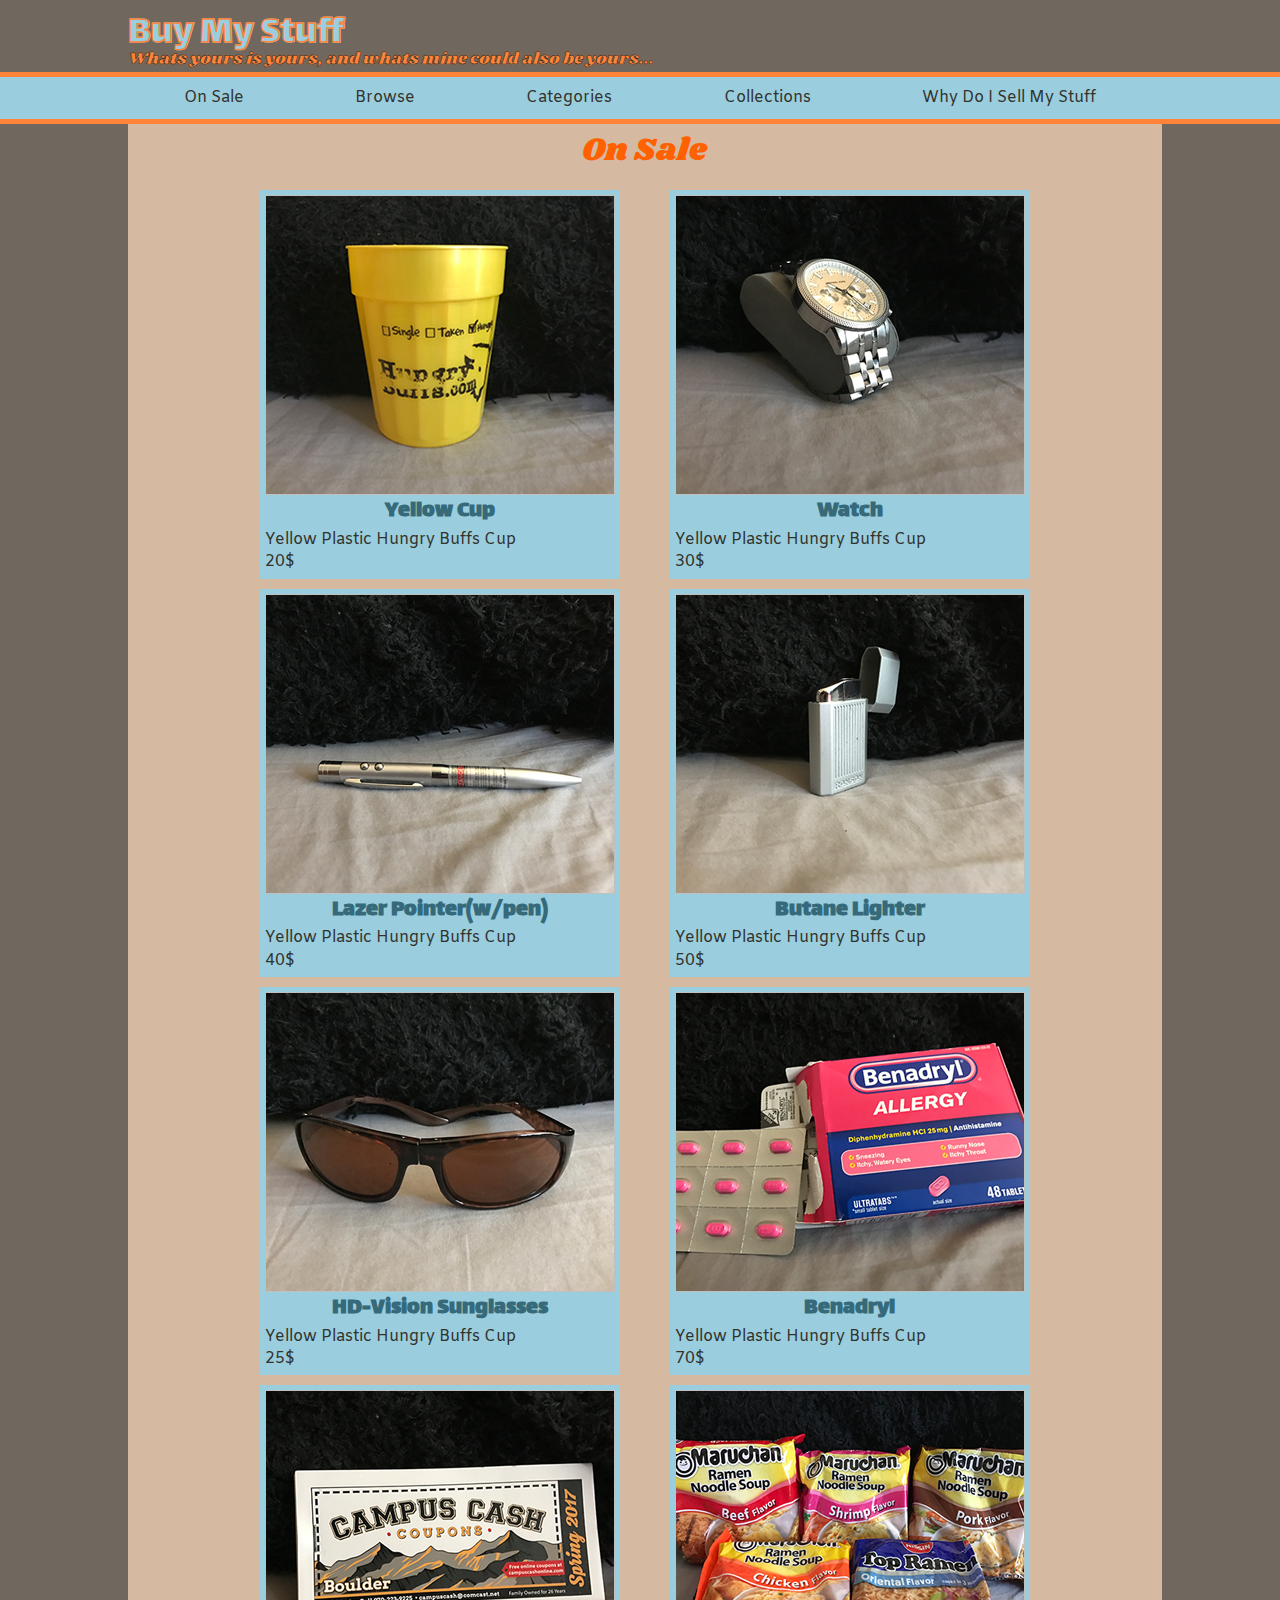
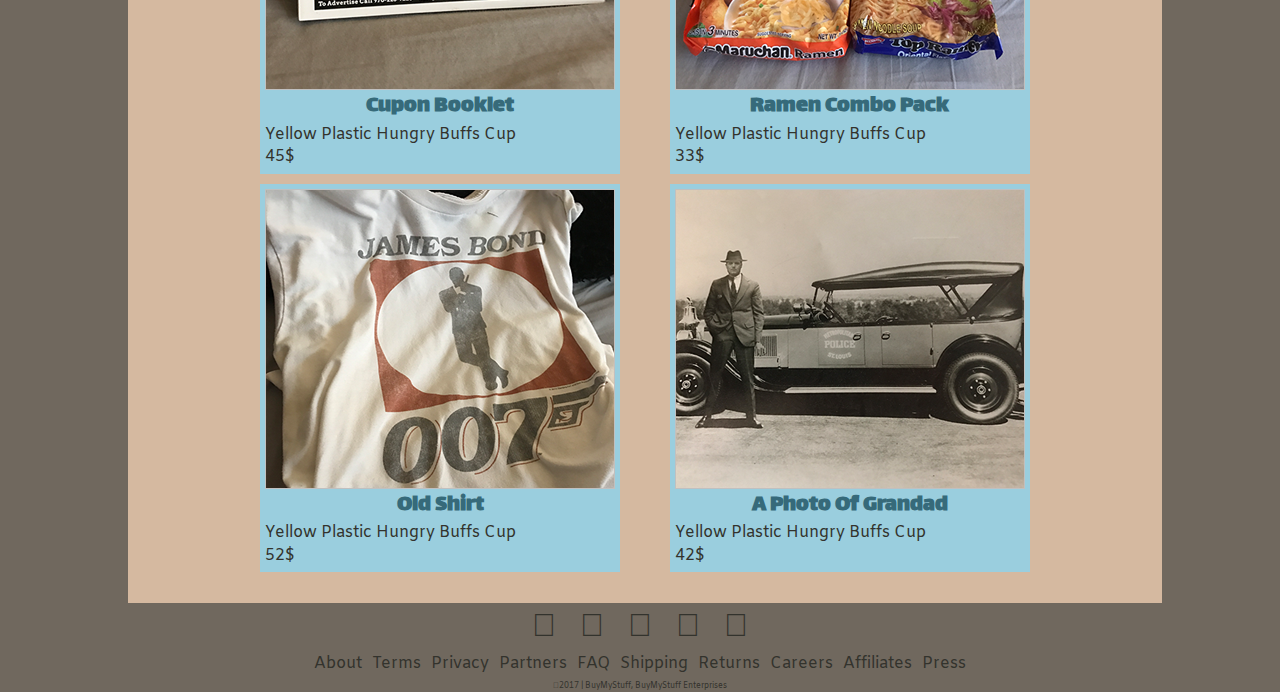
==== commit 069b9f43: "about to work on aditional pages" ====
--- a/index.html
+++ b/index.html
@@ -46,52 +46,52 @@
           </div>
           <div>
             <ul class="shoppinglist">
-              <li class="storeitem"><img class="item" id="image1" src="http://fakeimg.pl/350x300/">
+              <li class="storeitem"><img class="icon2-Lyellowcup" id="image1" src=" ">
               <h3 id="title1"> 1</h3>
               <p class="discription" id="discription1">Yellow Plastic Hungry Buffs Cup </p>
               <div class="cost" id='price1'> </div>
               </li>
-              <li class="storeitem"><img class="item" id="image2" src="http://fakeimg.pl/350x300/">
+              <li class="storeitem"><img class="item" id="image2" src=" ">
               <h3 id="title2"> 2</h3>
               <p class="discription" id="discription2">Yellow Plastic Hungry Buffs Cup </p>
               <div class="cost" id='price2'> </div>
               </li>
-              <li class="storeitem"><img class="item" id="image3" src="http://fakeimg.pl/350x300/">
+              <li class="storeitem"><img class="item" id="image3" src=" ">
               <h3 id="title3"> 3</h3>
               <p class="discription" id="discription3">Yellow Plastic Hungry Buffs Cup </p>
               <div class="cost" id='price3'> </div>
               </li>
-              <li class="storeitem"><img class="item" id="image4" src="http://fakeimg.pl/350x300/">
+              <li class="storeitem"><img class="item" id="image4" src=" ">
               <h3 id="title4"> 4</h3>
               <p class="discription" id="discription4">Yellow Plastic Hungry Buffs Cup </p>
               <div class="cost" id='price4'> </div>
               </li>
-              <li class="storeitem"><img class="item" id="image5" src="http://fakeimg.pl/350x300/">
+              <li class="storeitem"><img class="item" id="image5" src=" ">
               <h3 id="title5"> 5</h3>
               <p class="discription" id="discription5">Yellow Plastic Hungry Buffs Cup </p>
               <div class="cost" id='price5'> </div>
               </li>
-              <li class="storeitem"><img class="item" id="image6" src="http://fakeimg.pl/350x300/">
+              <li class="storeitem"><img class="item" id="image6" src=" ">
               <h3 id="title6"> 6</h3>
               <p class="discription" id="discription6">Yellow Plastic Hungry Buffs Cup </p>
               <div class="cost" id='price6'> </div>
               </li>
-              <li class="storeitem"><img class="item" id="image7" src="http://fakeimg.pl/350x300/">
+              <li class="storeitem"><img class="item" id="image7" src=" ">
               <h3 id="title7"> 7</h3>
               <p class="discription" id="discription7">Yellow Plastic Hungry Buffs Cup </p>
               <div class="cost" id='price7'> </div>
               </li>
-              <li class="storeitem"><img class="item" id="image8" src="http://fakeimg.pl/350x300/">
+              <li class="storeitem"><img class="item" id="image8" src=" ">
               <h3 id="title8"> 8</h3>
               <p class="discription" id="discription8">Yellow Plastic Hungry Buffs Cup </p>
               <div class="cost" id='price8'> </div>
               </li>
-              <li class="storeitem"><img class="item" id="image9" src="http://fakeimg.pl/350x300/">
+              <li class="storeitem"><img class="item" id="image9" src=" ">
               <h3 id="title9"> 9</h3>
               <p class="discription" id="discription9">Yellow Plastic Hungry Buffs Cup </p>
               <div class="cost" id='price9'> </div>
               </li>
-              <li class="storeitem"><img class="item" id="image10" src="http://fakeimg.pl/350x300/">
+              <li class="storeitem"><img class="item" id="image10" src=" ">
               <h3 id="title10"> 10</h3>
               <p class="discription" id="discription10">Yellow Plastic Hungry Buffs Cup </p>
               <div class="cost" id='price10'> </div>
@@ -106,11 +106,11 @@
 
         <footer>
           <div class="logos">
-          <a href="#"><i class="fa-facebook-square"></i></a>
-        <a href="#"><i class="fa-twitter-square"></i></a>
-          <a href="#"><i class="fa-instagram"></i></a>
-          <a href="#"><i class="fa-pinterest-square"></i></a>
-          <a href="#"><i class="fa-cc-paypal"></i></a>
+          <a href="https://www.facebook.com/"><i class="fa-facebook-square"></i></a>
+        <a href="https://twitter.com/?lang=en"><i class="fa-twitter-square"></i></a>
+          <a href="https://www.instagram.com/?hl=en"><i class="fa-instagram"></i></a>
+          <a href="https://www.pinterest.com/"><i class="fa-pinterest-square"></i></a>
+          <a href="https://www.paypal.com/us/home"><i class="fa-cc-paypal"></i></a>
           </div>
             <ul class="bottomlinks">
               <li class="endlink"><a href="#">About</a></li>
--- a/css/main.css
+++ b/css/main.css
@@ -3572,9 +3572,145 @@
   padding: 0.2em 0;
 }
 
+.icon1-sprite, .icon1-XLbenedryl, .icon1-XLcuponbook, .icon1-XLglasses, .icon1-XLlazerpen, .icon1-XLlighter, .icon1-XLoldphoto, .icon1-XLramen, .icon1-XLshirt, .icon1-XLwatch, .icon1-XLyellowcup {
+  background-image: url('../img/../img/icon1-sba4f85196b.png');
+  background-repeat: no-repeat;
+}
+
+.icon2-sprite, .icon2-Lbenedryl, .icon2-Lcuponbook, .icon2-Lglasses, .icon2-Llazerpen, .icon2-Llighter, .icon2-Loldphoto, .icon2-Lramen, .icon2-Lshirt, .icon2-Lwatch, .icon2-Lyellowcup {
+  background-image: url('../img/../img/icon2-sf28da8a5da.png');
+  background-repeat: no-repeat;
+}
+
+.icon3-sprite, .icon3-Sbenedryl, .icon3-Scuponbook, .icon3-Sglasses, .icon3-Slazerpen, .icon3-Slighter, .icon3-Soldphoto, .icon3-Sramen, .icon3-Sshirt, .icon3-Swatch, .icon3-Syellowcup {
+  background-image: url('../img/../img/icon3-sd19797f31e.png');
+  background-repeat: no-repeat;
+}
+
+.icon1-XLbenedryl {
+  background-position: 0 0;
+}
+
+.icon1-XLcuponbook {
+  background-position: 0 -400px;
+}
+
+.icon1-XLglasses {
+  background-position: 0 -800px;
+}
+
+.icon1-XLlazerpen {
+  background-position: 0 -1200px;
+}
+
+.icon1-XLlighter {
+  background-position: 0 -1600px;
+}
+
+.icon1-XLoldphoto {
+  background-position: 0 -2000px;
+}
+
+.icon1-XLramen {
+  background-position: 0 -2400px;
+}
+
+.icon1-XLshirt {
+  background-position: 0 -2800px;
+}
+
+.icon1-XLwatch {
+  background-position: 0 -3200px;
+}
+
+.icon1-XLyellowcup {
+  background-position: 0 -3600px;
+}
+
+.icon2-Lbenedryl {
+  background-position: 0 0;
+}
+
+.icon2-Lcuponbook {
+  background-position: 0 -300px;
+}
+
+.icon2-Lglasses {
+  background-position: 0 -600px;
+}
+
+.icon2-Llazerpen {
+  background-position: 0 -900px;
+}
+
+.icon2-Llighter {
+  background-position: 0 -1200px;
+}
+
+.icon2-Loldphoto {
+  background-position: 0 -1500px;
+}
+
+.icon2-Lramen {
+  background-position: 0 -1800px;
+}
+
+.icon2-Lshirt {
+  background-position: 0 -2100px;
+}
+
+.icon2-Lwatch {
+  background-position: 0 -2400px;
+}
+
+.icon2-Lyellowcup {
+  background-position: 0 -2700px;
+}
+
+.icon3-Sbenedryl {
+  background-position: 0 0;
+}
+
+.icon3-Scuponbook {
+  background-position: 0 -100px;
+}
+
+.icon3-Sglasses {
+  background-position: 0 -200px;
+}
+
+.icon3-Slazerpen {
+  background-position: 0 -300px;
+}
+
+.icon3-Slighter {
+  background-position: 0 -400px;
+}
+
+.icon3-Soldphoto {
+  background-position: 0 -500px;
+}
+
+.icon3-Sramen {
+  background-position: 0 -600px;
+}
+
+.icon3-Sshirt {
+  background-position: 0 -700px;
+}
+
+.icon3-Swatch {
+  background-position: 0 -800px;
+}
+
+.icon3-Syellowcup {
+  background-position: 0 -900px;
+}
+
 body {
   background-color: #70685e;
   color: #33332d;
+  display: block;
 }
 
 section {
@@ -3687,7 +3823,7 @@
 h2 {
   font-family: "Shrikhand", cursive;
   font-size: 1.05em;
-  color: #ff6100;
+  color: #9acede;
   -webkit-text-fill-color: #ff8439;
   -webkit-text-stroke-width: .05px;
   -webkit-text-stroke-color: #33332d;
@@ -3752,6 +3888,12 @@
   padding: 0;
 }
 
+li img {
+  display: block;
+  width: 350px;
+  height: 300px;
+}
+
 @media (max-width: 750px) {
   .storeitem {
     width: 150px;
@@ -3761,6 +3903,12 @@
     margin-left: 0;
     padding-left: 0;
   }
+
+  li img {
+    display: block;
+    width: 150px;
+    height: 100px;
+  }
 }
 @media (min-width: 1700px) {
   .storeitem {
@@ -3770,6 +3918,12 @@
   .shoppinglist {
     margin-left: 0;
     padding-left: 0;
+  }
+
+  li img {
+    display: block;
+    width: 450px;
+    height: 400px;
   }
 }
 /*
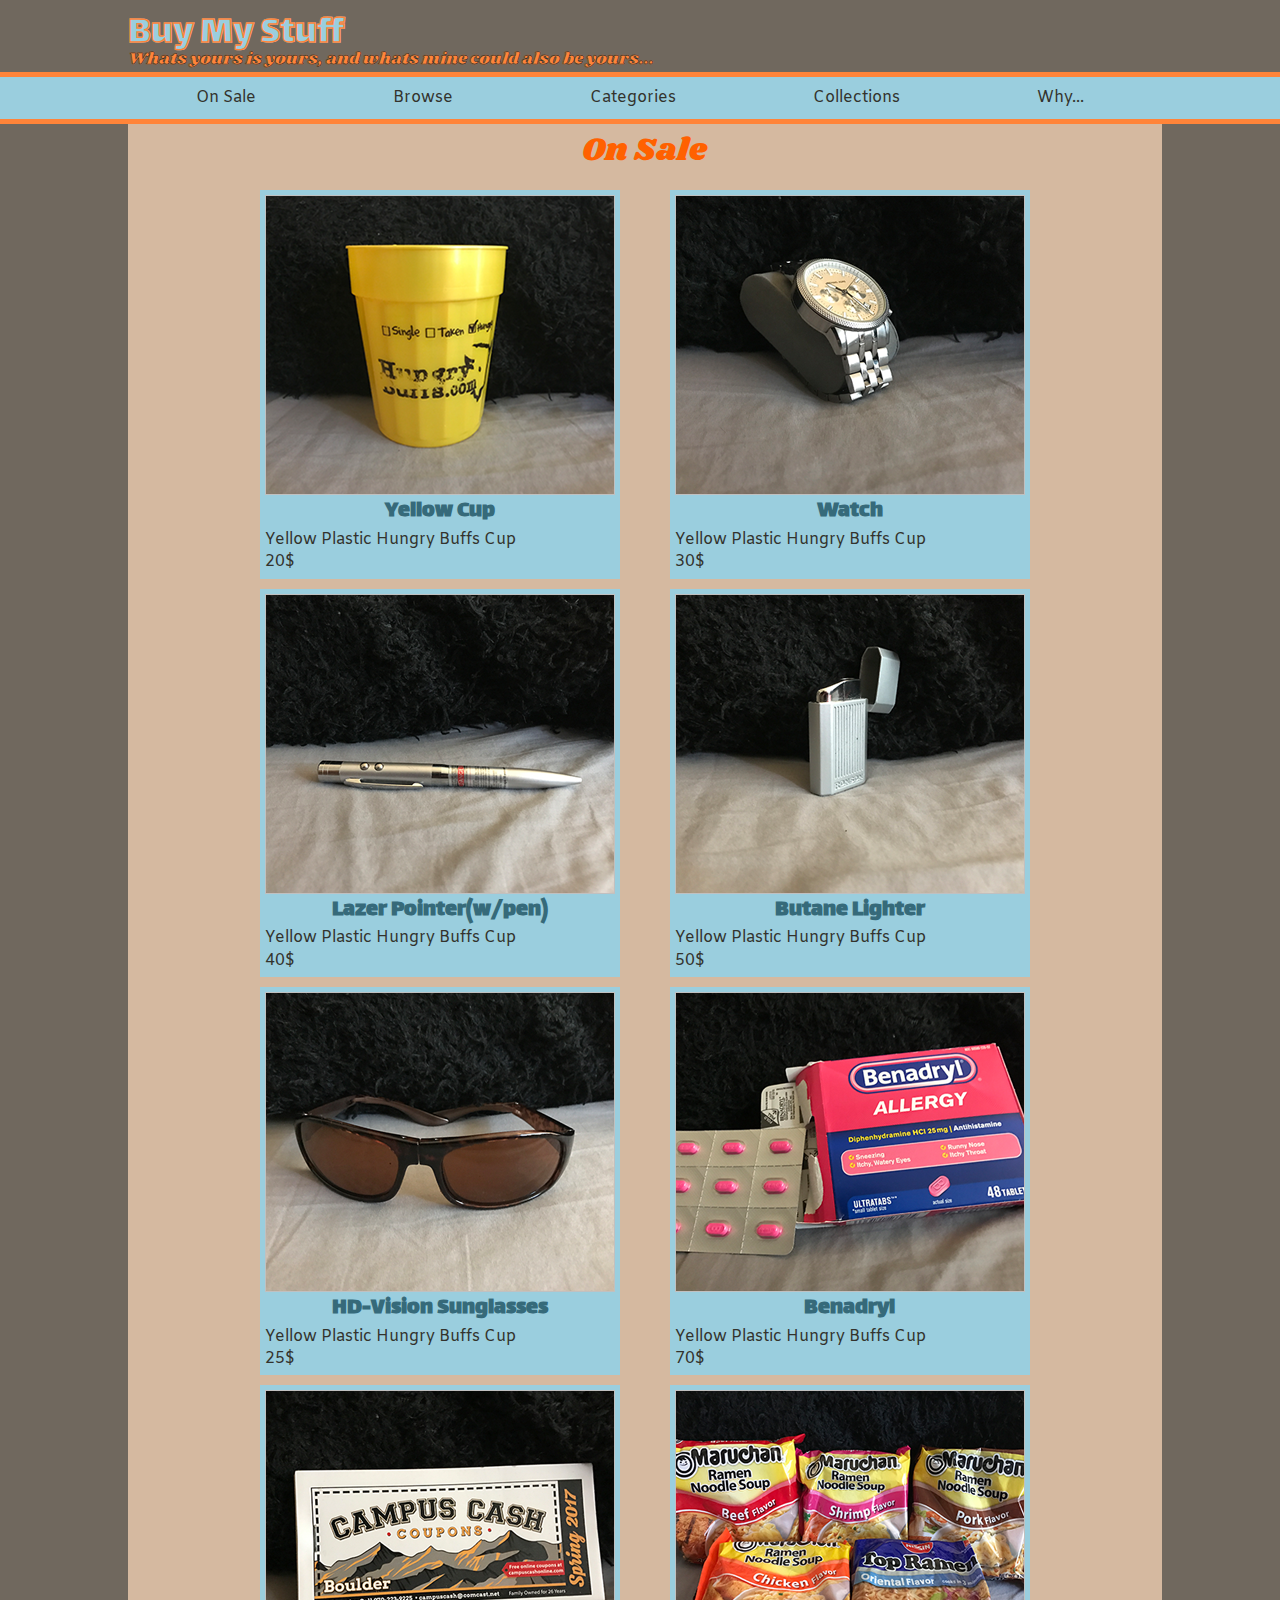
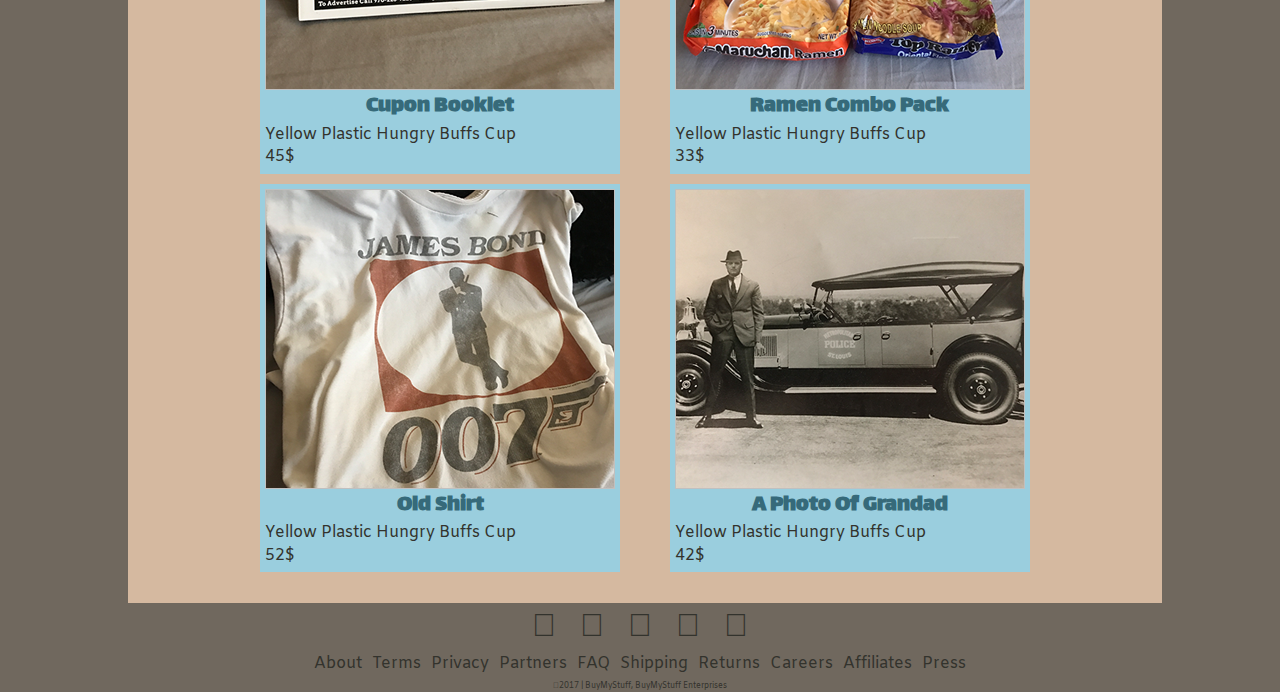
==== commit daea3871: "finished the about page" ====
--- a/index.html
+++ b/index.html
@@ -31,11 +31,11 @@
         </header>
         <nav>
           <ul class="primenavbar">
-            <li><a href="#">On Sale</a></li>
+            <li><a href="index.html">On Sale</a></li>
             <li><a href="#">Browse</a></li>
             <li><a href="#">Categories</a></li>
             <li><a href="#">Collections</a></li>
-            <li><a href="#">Why Do I Sell My Stuff</a></li>
+            <li><a href="about.html">Why...</a></li>
           </ul>
         </nav>
         <main>
--- a/css/main.css
+++ b/css/main.css
@@ -3926,6 +3926,41 @@
     height: 400px;
   }
 }
+.aboutbody {
+  border-radius: 20px;
+  margin-top: 20px;
+  padding-top: 30px;
+  padding-bottom: 60px;
+  width: 70%;
+  margin-right: 15%;
+  margin-left: 15%;
+  color: #1e1e1e;
+}
+.aboutbody h3 {
+  margin-top: 15px;
+}
+.aboutbody section {
+  margin-left: 15%;
+  margin-right: 15%;
+  width: 70%;
+  border-style: none none double double;
+  border-color: #366a7a;
+  border-radius: 20px;
+  padding-left: 20px;
+  padding-right: 20px;
+  padding-bottom: 10px;
+  padding-top: 10px;
+  border-width: thick;
+  background-color: #9acede;
+}
+@media (max-width: 750px) {
+  .aboutbody section {
+    margin-left: 20px;
+    margin-top: 20px;
+    font-size: 1.1em;
+  }
+}
+
 /*
  * Hide visually and from screen readers
  */
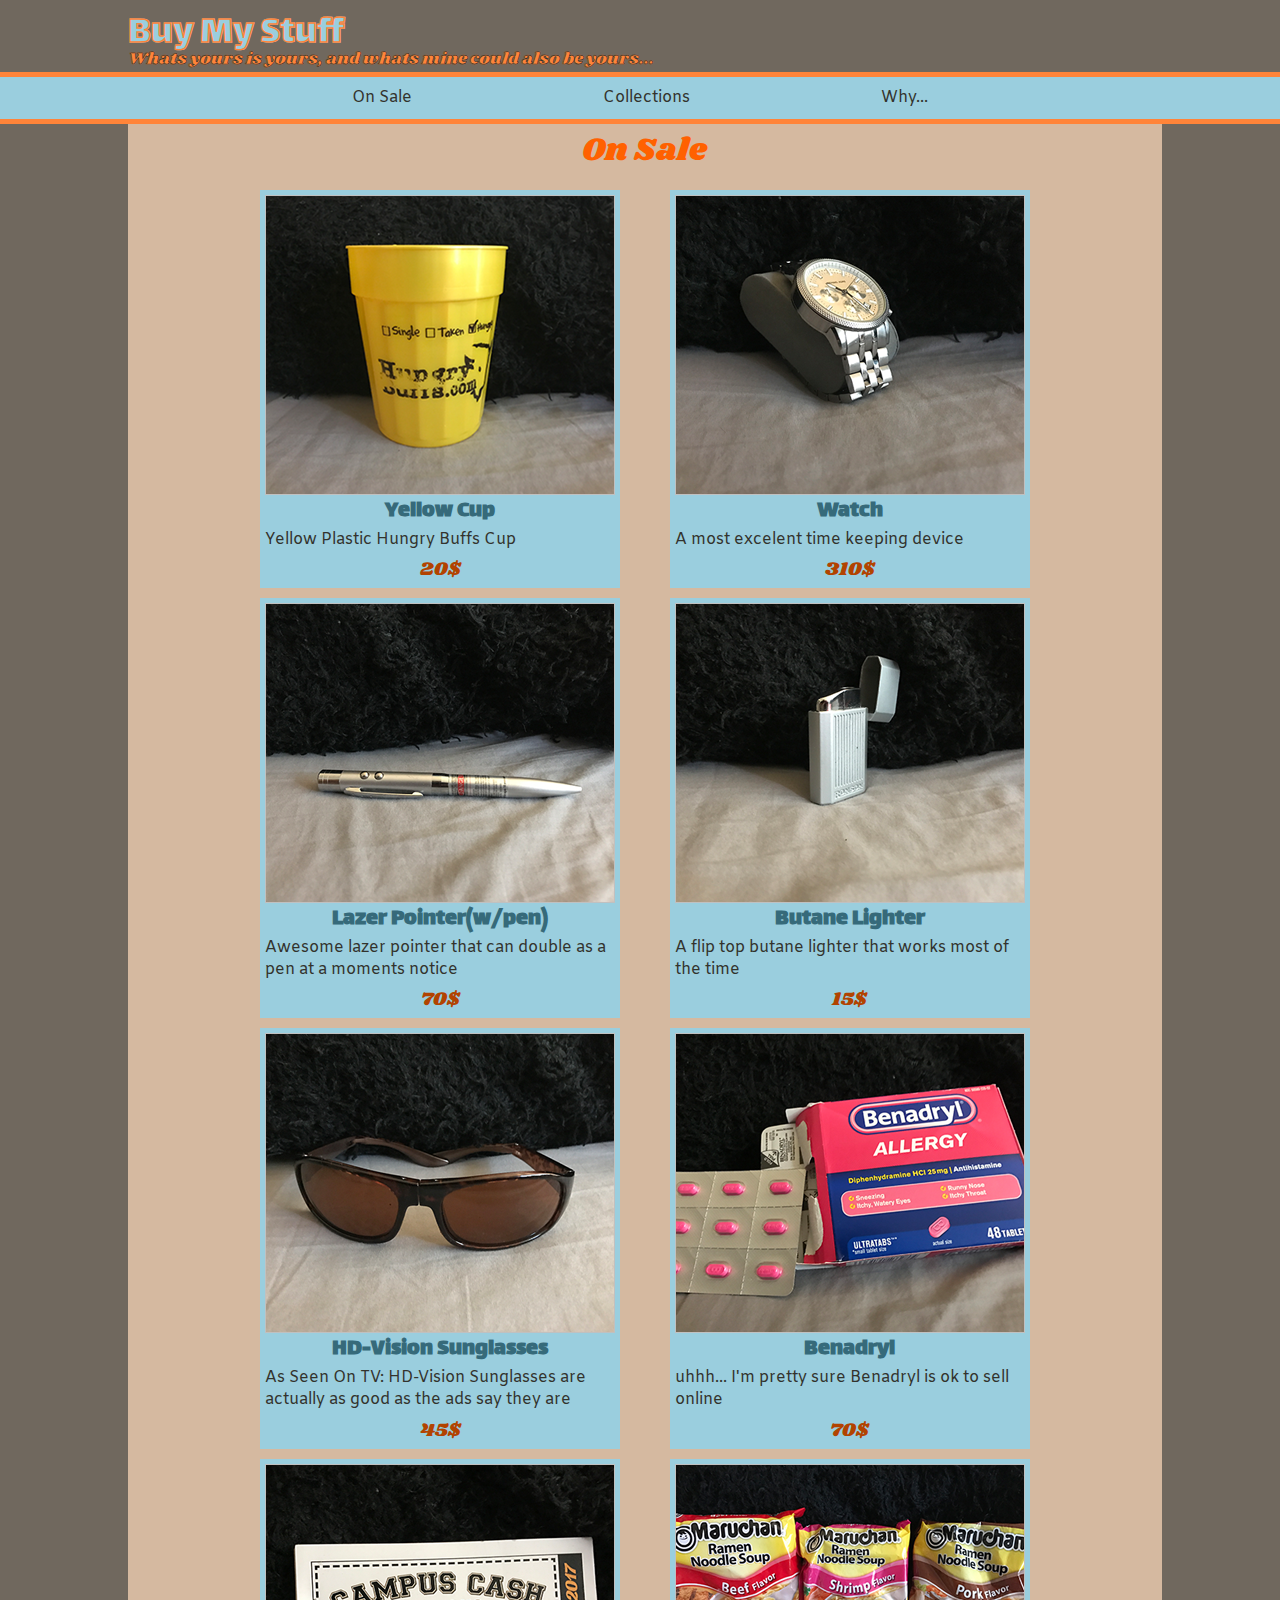
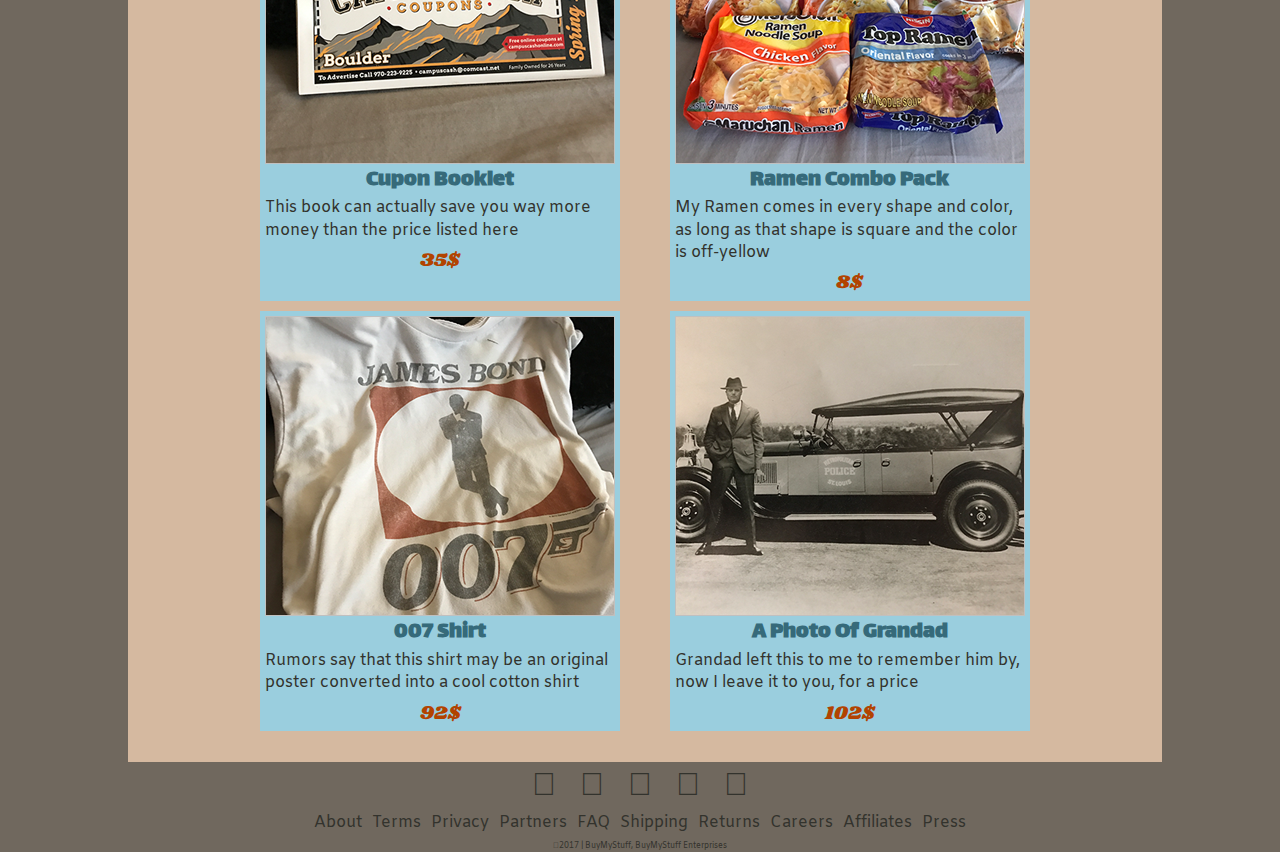
==== commit fbc1d54e: "finished the other pages, site v1 done" ====
--- a/index.html
+++ b/index.html
@@ -26,15 +26,13 @@
         <!-- Add your site or application content here -->
 
         <header>
-          <h1><a href="#" >Buy My Stuff</a></h1>
+          <h1><a href="index.html" >Buy My Stuff</a></h1>
           <h2>Whats yours is yours, and whats mine could also be yours...</h2>
         </header>
         <nav>
           <ul class="primenavbar">
             <li><a href="index.html">On Sale</a></li>
-            <li><a href="#">Browse</a></li>
-            <li><a href="#">Categories</a></li>
-            <li><a href="#">Collections</a></li>
+            <li><a href="collections.html">Collections</a></li>
             <li><a href="about.html">Why...</a></li>
           </ul>
         </nav>
@@ -46,55 +44,55 @@
           </div>
           <div>
             <ul class="shoppinglist">
-              <li class="storeitem"><img class="icon2-Lyellowcup" id="image1" src=" ">
+              <li class="storeitem"><a href="down.html"><img class="icon2-Lyellowcup" id="image1" src=" ">
               <h3 id="title1"> 1</h3>
               <p class="discription" id="discription1">Yellow Plastic Hungry Buffs Cup </p>
-              <div class="cost" id='price1'> </div>
+              <div class="cost" id='price1'> </div> </a>
               </li>
-              <li class="storeitem"><img class="item" id="image2" src=" ">
+              <li class="storeitem"><a href="down.html"><img class="item" id="image2" src=" ">
               <h3 id="title2"> 2</h3>
               <p class="discription" id="discription2">Yellow Plastic Hungry Buffs Cup </p>
-              <div class="cost" id='price2'> </div>
+              <div class="cost" id='price2'> </div> </a>
               </li>
-              <li class="storeitem"><img class="item" id="image3" src=" ">
+              <li class="storeitem"><a href="down.html"><img class="item" id="image3" src=" ">
               <h3 id="title3"> 3</h3>
               <p class="discription" id="discription3">Yellow Plastic Hungry Buffs Cup </p>
-              <div class="cost" id='price3'> </div>
+              <div class="cost" id='price3'> </div> </a>
               </li>
-              <li class="storeitem"><img class="item" id="image4" src=" ">
+              <li class="storeitem"><a href="down.html"><img class="item" id="image4" src=" ">
               <h3 id="title4"> 4</h3>
               <p class="discription" id="discription4">Yellow Plastic Hungry Buffs Cup </p>
-              <div class="cost" id='price4'> </div>
+              <div class="cost" id='price4'> </div> </a>
               </li>
-              <li class="storeitem"><img class="item" id="image5" src=" ">
+              <li class="storeitem"><a href="down.html"><img class="item" id="image5" src=" ">
               <h3 id="title5"> 5</h3>
               <p class="discription" id="discription5">Yellow Plastic Hungry Buffs Cup </p>
-              <div class="cost" id='price5'> </div>
+              <div class="cost" id='price5'> </div> </a>
               </li>
-              <li class="storeitem"><img class="item" id="image6" src=" ">
+              <li class="storeitem"><a href="down.html"><img class="item" id="image6" src=" ">
               <h3 id="title6"> 6</h3>
               <p class="discription" id="discription6">Yellow Plastic Hungry Buffs Cup </p>
-              <div class="cost" id='price6'> </div>
+              <div class="cost" id='price6'> </div> </a>
               </li>
-              <li class="storeitem"><img class="item" id="image7" src=" ">
+              <li class="storeitem"><a href="down.html"><img class="item" id="image7" src=" ">
               <h3 id="title7"> 7</h3>
               <p class="discription" id="discription7">Yellow Plastic Hungry Buffs Cup </p>
-              <div class="cost" id='price7'> </div>
+              <div class="cost" id='price7'> </div> </a>
               </li>
-              <li class="storeitem"><img class="item" id="image8" src=" ">
+              <li class="storeitem"><a href="down.html"><img class="item" id="image8" src=" ">
               <h3 id="title8"> 8</h3>
               <p class="discription" id="discription8">Yellow Plastic Hungry Buffs Cup </p>
-              <div class="cost" id='price8'> </div>
+              <div class="cost" id='price8'> </div> </a>
               </li>
-              <li class="storeitem"><img class="item" id="image9" src=" ">
+              <li class="storeitem"><a href="down.html"><img class="item" id="image9" src=" ">
               <h3 id="title9"> 9</h3>
               <p class="discription" id="discription9">Yellow Plastic Hungry Buffs Cup </p>
-              <div class="cost" id='price9'> </div>
+              <div class="cost" id='price9'> </div> </a>
               </li>
-              <li class="storeitem"><img class="item" id="image10" src=" ">
+              <li class="storeitem"><a href="down.html"><img class="item" id="image10" src=" ">
               <h3 id="title10"> 10</h3>
               <p class="discription" id="discription10">Yellow Plastic Hungry Buffs Cup </p>
-              <div class="cost" id='price10'> </div>
+              <div class="cost" id='price10'> </div> </a>
               </li>
             </ul>
           </div>
@@ -113,16 +111,16 @@
           <a href="https://www.paypal.com/us/home"><i class="fa-cc-paypal"></i></a>
           </div>
             <ul class="bottomlinks">
-              <li class="endlink"><a href="#">About</a></li>
-              <li class="endlink"><a href="#">Terms</a></li>
-              <li class="endlink"><a href="#">Privacy</a></li>
-              <li class="endlink"><a href="#">Partners</a></li>
-              <li class="endlink"><a href="#">FAQ</a></li>
-              <li class="endlink"><a href="#">Shipping</a></li>
-              <li class="endlink"><a href="#">Returns</a></li>
-              <li class="endlink"><a href="#">Careers</a></li>
-              <li class="endlink"><a href="#">Affiliates</a></li>
-              <li class="endlink"><a href="#">Press</a></li>
+              <li class="endlink"><a href="down.html">About</a></li>
+              <li class="endlink"><a href="down.html">Terms</a></li>
+              <li class="endlink"><a href="down.html">Privacy</a></li>
+              <li class="endlink"><a href="down.html">Partners</a></li>
+              <li class="endlink"><a href="down.html">FAQ</a></li>
+              <li class="endlink"><a href="down.html">Shipping</a></li>
+              <li class="endlink"><a href="down.html">Returns</a></li>
+              <li class="endlink"><a href="down.html">Careers</a></li>
+              <li class="endlink"><a href="down.html">Affiliates</a></li>
+              <li class="endlink"><a href="down.html">Press</a></li>
             </ul>
           <div class="copyright">
             <i class="fa-copyright"></i>2017 | BuyMyStuff, BuyMyStuff Enterprises
--- a/css/main.css
+++ b/css/main.css
@@ -3788,10 +3788,10 @@
   display: inline-flex;
   justify-content: space-around;
   padding: 5px;
-  width: 80%;
+  width: 60%;
   background-color: #9acede;
-  padding-left: 10%;
-  padding-right: 10%;
+  padding-left: 20%;
+  padding-right: 20%;
   margin-top: 5px;
   margin-bottom: 5px;
 }
@@ -3886,6 +3886,12 @@
 .cost {
   margin: 0;
   padding: 0;
+  margin-top: 5px;
+  bottom: 0;
+  text-align: center;
+  font-size: 1.2em;
+  color: #b24300;
+  font-family: "Shrikhand", cursive;
 }
 
 li img {
@@ -3959,6 +3965,39 @@
     margin-top: 20px;
     font-size: 1.1em;
   }
+}
+
+.cheapstuff, .funstuff, .expensivestuff {
+  border-style: solid;
+  border-color: #ff6100;
+  border-radius: 30px;
+  margin-top: 10px;
+  margin-bottom: 5px;
+}
+.cheapstuff ul, .funstuff ul, .expensivestuff ul {
+  display: flex;
+  flex-wrap: wrap;
+  padding-left: 0;
+  justify-content: space-around;
+}
+
+.message {
+  margin-left: 15%;
+  margin-right: 15%;
+  width: 70%;
+  border-style: none none double double;
+  border-radius: 20px;
+  padding-left: 20px;
+  padding-right: 20px;
+  padding-bottom: 10px;
+  padding-top: 10px;
+  border-width: thick;
+  margin-top: 50px;
+  margin-bottom: 50px;
+  font-family: "Shrikhand", cursive;
+  border-color: #b24300;
+  background-color: #ff8439;
+  color: #33332d;
 }
 
 /*
